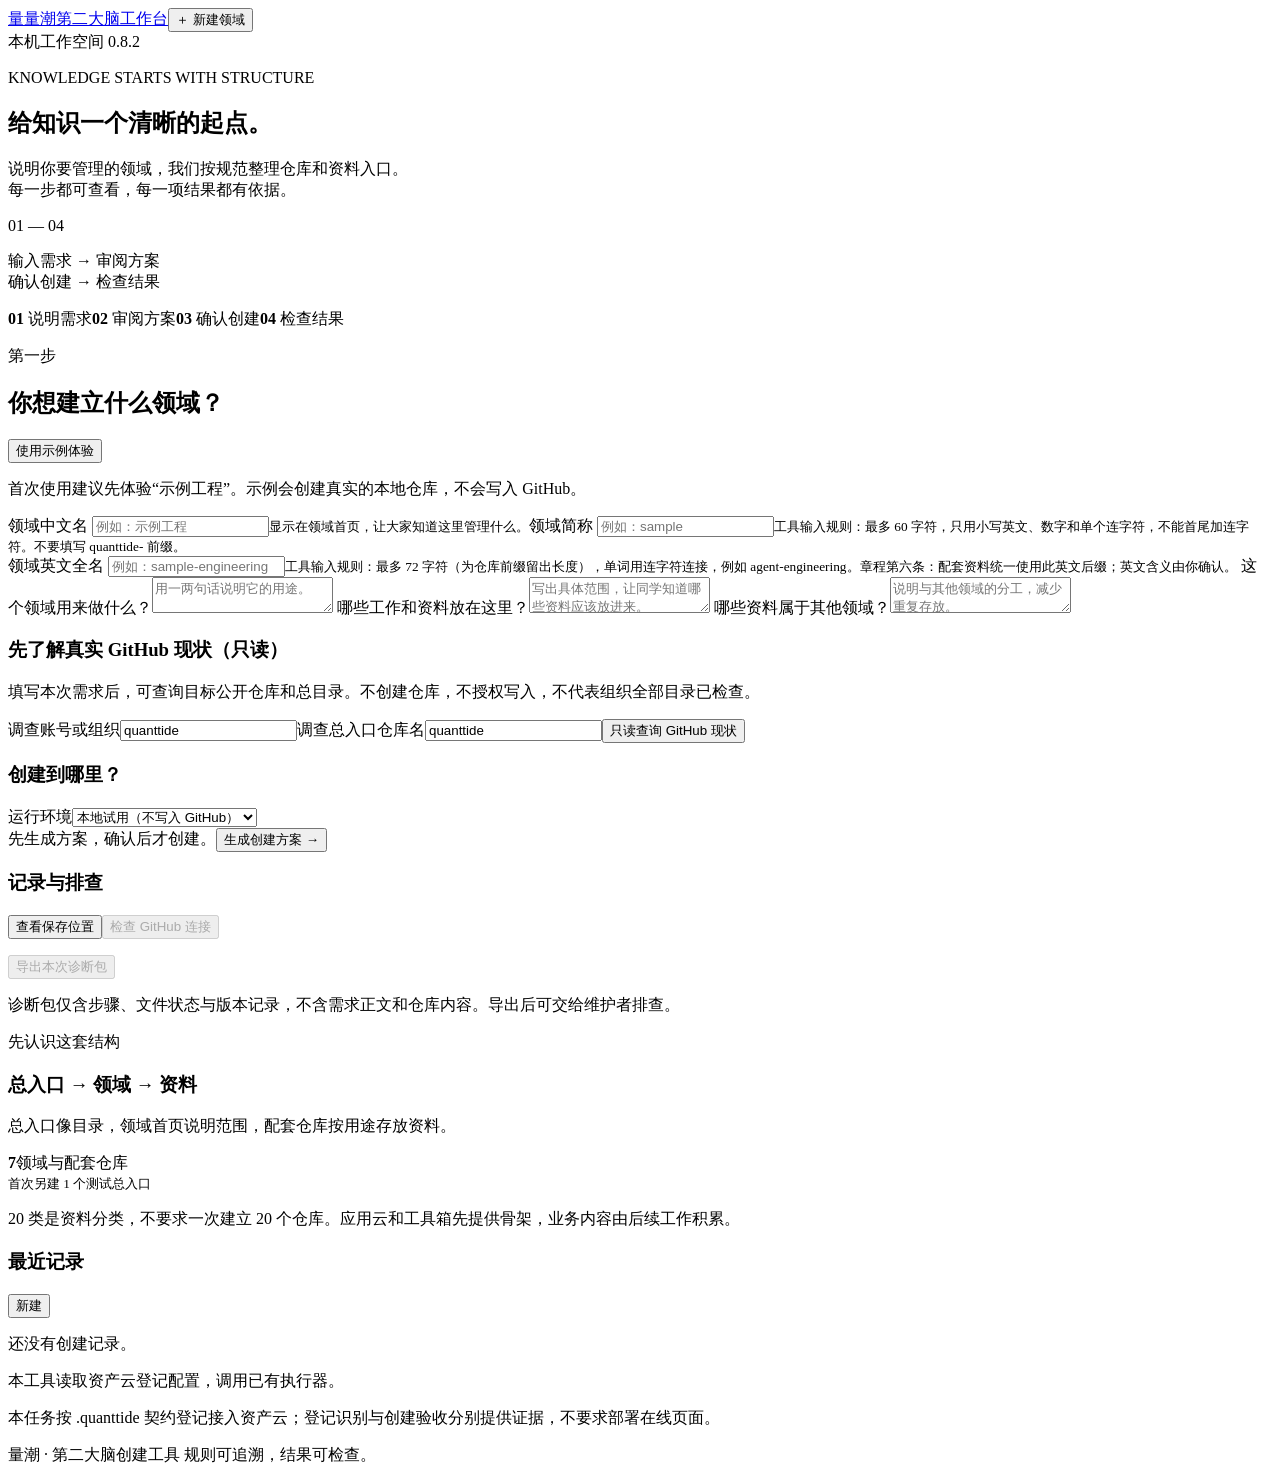
==== quanttide-asset/loops/second-brain-init/ui/static/index.html @ 28b74434 "fix: expose final recheck for completed paused runs" ====
<!doctype html>
<html lang="zh-CN">
<head><meta charset="utf-8"><meta name="viewport" content="width=device-width,initial-scale=1"><title>第二大脑 · 创建向导</title><link rel="stylesheet" href="/style.css"><script src="/app.js" defer></script></head>
<body>
<header class="top"><a class="brand" href="/" id="brand"><span class="mark">量</span><span>量潮<span class="brand-sub">第二大脑工作台</span></span></a><button type="button" class="secondary" id="header-new">＋ 新建领域</button><div class="top-meta"><span class="dot"></span> 本机工作空间 <span class="version">0.8.2</span></div></header>
<main>
<section class="intro"><div><p class="eyebrow">KNOWLEDGE STARTS WITH STRUCTURE</p><h1>给知识一个清晰的起点。</h1><p class="lead">说明你要管理的领域，我们按规范整理仓库和资料入口。<br>每一步都可查看，每一项结果都有依据。</p></div><div class="intro-note"><span class="note-index">01 — 04</span><p>输入需求 → 审阅方案<br>确认创建 → 检查结果</p></div></section>
<div id="test-banner" class="notice" hidden>自动化试用模式：确认与验收意见均记录为模拟反馈，不代表真实用户验收。</div>
<nav class="steps" aria-label="创建进度"><span data-step="form"><b>01</b> 说明需求</span><span data-step="review"><b>02</b> 审阅方案</span><span data-step="running"><b>03</b> 确认创建</span><span data-step="completed"><b>04</b> 检查结果</span></nav>
<div id="execution-check" class="notice" hidden></div><div id="error" class="error" role="alert" hidden></div>
<details id="operation-details" class="summary-box" hidden open><summary>实际操作记录（自动更新）</summary><p id="current-operation" aria-live="polite"></p><ol id="operation-events"></ol></details><div class="layout"><div class="content">
<section id="form-screen" class="card"><div class="section-head"><div><p class="eyebrow">第一步</p><h2>你想建立什么领域？</h2></div><button type="button" class="secondary" id="fill-example">使用示例体验</button></div><p class="muted">首次使用建议先体验“示例工程”。示例会创建真实的本地仓库，不会写入 GitHub。</p>
<form id="request-form" novalidate>
<div class="two-col"><label>领域中文名 <input name="chinese_name" required maxlength="80" placeholder="例如：示例工程"><small>显示在领域首页，让大家知道这里管理什么。</small></label><label>领域简称 <input name="short_name" required maxlength="60" pattern="[a-z0-9]+(-[a-z0-9]+)*" placeholder="例如：sample"><small>工具输入规则：最多 60 字符，只用小写英文、数字和单个连字符，不能首尾加连字符。不要填写 quanttide- 前缀。</small></label></div>
<label>领域英文全名 <input name="english_name" required maxlength="72" pattern="[a-z0-9]+(-[a-z0-9]+)*" placeholder="例如：sample-engineering"><small>工具输入规则：最多 72 字符（为仓库前缀留出长度），单词用连字符连接，例如 agent-engineering。章程第六条：配套资料统一使用此英文后缀；英文含义由你确认。</small></label>
<label>这个领域用来做什么？<textarea name="overview" required maxlength="4000" rows="2" placeholder="用一两句话说明它的用途。"></textarea></label>
<label>哪些工作和资料放在这里？<textarea name="boundary" required maxlength="4000" rows="2" placeholder="写出具体范围，让同学知道哪些资料应该放进来。"></textarea></label>
<label>哪些资料属于其他领域？<textarea name="neighbors" required maxlength="4000" rows="2" placeholder="说明与其他领域的分工，减少重复存放。"></textarea></label>
<section class="summary-box"><h3>先了解真实 GitHub 现状（只读）</h3><p class="muted">填写本次需求后，可查询目标公开仓库和总目录。不创建仓库，不授权写入，不代表组织全部目录已检查。</p><label>调查账号或组织<input id="survey-organization" name="survey_organization" value="quanttide" maxlength="80"></label><label>调查总入口仓库名<input name="survey_root" value="quanttide" maxlength="99"></label><button type="button" class="secondary" id="survey-button">只读查询 GitHub 现状</button><p id="survey-status" aria-live="polite"></p><div id="survey-result"></div></section><section class="summary-box"><h3>创建到哪里？</h3><label>运行环境<select name="provider" id="provider"><option value="local">本地试用（不写入 GitHub）</option><option value="github" id="github-option" disabled>GitHub 公开测试仓库</option></select></label><div id="github-fields" hidden>
<p>连接你电脑上的 GitHub CLI。GPT 中的 GitHub 连接不会自动登录这个工具。</p>
<div class="result-actions"><button type="button" id="github-login" class="secondary">连接 GitHub</button><button type="button" id="github-check" class="secondary">检查登录状态</button><button type="button" id="github-cancel" class="quiet" hidden>取消等待</button></div>
<p id="github-state" aria-live="polite">先连接账号，再生成方案。</p><p id="github-code" hidden></p><a id="github-authorize" href="https://github.com/login/device" target="_blank" rel="noopener noreferrer" hidden>打开 GitHub 官方授权页面</a><div id="github-install" class="notice" hidden><strong>安装 GitHub CLI（Windows，不需要打开 CMD）</strong><ol><li><a href="https://cli.github.com/" target="_blank" rel="noopener noreferrer">打开官方下载页面</a>，选择“Windows — Download MSI”，下载 .msi 安装包。</li><li>双击下载的文件，按安装向导完成安装（通常是 Next → Install → Finish）。</li><li>安装后关闭本工具的启动窗口和旧页面，再双击“启动向导.bat”。只刷新网页不能让已运行的程序识别新安装的软件。</li><li>重新选择“个人 GitHub”，点击“检查登录状态”。如果显示尚未登录，再点“连接 GitHub”完成官方授权。</li></ol><details><summary>装好后仍提示缺少？</summary><p>新打开 CMD（按 Win + R，输入 cmd 后回车），输入 <code>gh --version</code> 并回车。显示版本号表示安装可用；若提示不是内部或外部命令，尝试重启电脑后再打开工具，仍不行请提供提示文字。</p></details></div>
<label>实际登录的个人账号<input name="organization" value="quanttide" readonly maxlength="39"></label>
<label>我管理的测试组织（可选）<input name="test_organization" maxlength="39" placeholder="留空使用上方个人账号"><small>填写 GitHub 组织名后，工具会确认你是该组织的所有者。不会自动创建组织。请勿填写未获准使用的公司组织。</small></label><div class="two-col"><label>总入口仓库名<input name="root_repo" value="quanttide" maxlength="99" placeholder="例如：second-brain-test"><small>个人测试可填写 second-brain-test，不影响公司总入口。</small></label><label>入口使用方式<select name="root_mode"><option value="new">第一次：新建测试入口</option><option value="existing">后续：使用已有入口（也可为 Fork）</option></select></label></div>
<p class="notice">支持本人账号或本人担任所有者的测试组织，仅创建公开仓库。第一次新建入口共创建 8 个仓库；后续创建 7 个并更新已有入口。请使用测试内容。登录成功不代表创建和推送已经测试通过。</p></div></section>
<div class="actions"><span class="muted">先生成方案，确认后才创建。</span><button type="submit" id="plan-button">生成创建方案 <span aria-hidden="true">→</span></button></div>
</form></section>
<section id="review-screen" class="card" hidden><div class="section-head"><div><p class="eyebrow">第二步</p><h2>核对这份创建方案</h2></div><span class="badge" id="review-mode"></span></div><p class="muted">检查名称、用途和资料位置。这里的“仓库”是带修改历史的项目文件夹。</p><section class="summary-box" aria-label="创建前对照检查"><h3>创建前对照检查</h3><p id="observation-info" class="muted"></p><div id="preflight-checks"></div><p class="muted">“符合”仅表示列出的检查通过；仓库是否创建成功，将在执行后另外验证。</p></section><div id="domain-summary" class="summary-box"></div><div id="repository-list" class="repo-list"></div><details class="advanced"><summary>查看现有仓库的规则与说明</summary><p class="muted">若复用已有仓库，请确认现有约定允许本次修改。程序不会自动理解全部组织规则。</p><pre id="inspection"></pre></details><form id="confirmation-form"><label>审阅者姓名<input id="reviewer" required maxlength="80" placeholder="填写你的名字"></label><label class="check"><input id="confirmed" type="checkbox" required><span id="confirm-label">我已阅读本次范围，同意创建这些本地仓库。</span></label><label id="github-confirm-label" hidden>再次输入方案中的目标账号或测试组织名<input id="github-confirmation" autocomplete="off"></label><div class="actions"><button type="button" class="secondary" id="edit-plan">返回修改</button><button id="execute-button" type="submit">确认并开始创建</button></div></form></section>
<section id="running-screen" class="card" hidden><p class="eyebrow">执行进度</p><h2 id="running-title">正在准备</h2><p class="muted" id="running-description"></p><progress id="progress" max="100" value="0"></progress><p id="progress-text" aria-live="polite"></p><div class="milestones"><p>建立仓库与初始资料</p><p>连接配套资料与领域首页</p><p>更新总入口并检查结果</p></div><p class="notice">请保持启动窗口开启。刷新浏览器后可从“最近记录”回到本次任务。</p></section>
<section id="paused-screen" class="card" hidden><p class="eyebrow">需要处理</p><h2>任务已暂停，已有记录会保留。</h2><p id="paused-error"></p><p class="muted">创建步骤未完时使用“检查并继续”；全部完成时使用“重新检查最终结果”。若有额外文件、计划变化或残留锁，请导出诊断包。</p><section id="partial-panel" class="summary-box" hidden><h3>接续旧版中断任务</h3><p>只检查远端仅有初始 README、尚未下载到本地的仓库。确认表示允许接续所列骨架，不自动认定同名仓库属于原任务。</p><button id="partial-preview" type="button">检查接续方案</button><div id="partial-proposal" hidden><pre id="partial-content"></pre><label>核对人姓名<input id="partial-reviewer"></label><label class="check"><input type="checkbox" id="partial-confirmed">我已核对仓库与初始文件，允许在此骨架上继续原计划。</label><button id="partial-apply" type="button">确认并生成恢复任务</button></div><button id="partial-open" type="button" hidden>打开已生成的恢复任务</button></section><section id="repair-panel" class="summary-box" hidden><h3>旧任务漏交文件？</h3><p>仅修复“创建步骤已完成、总入口遗漏模板 LICENSE”的已知问题。先检查现状并展示文件；确认后才补交，不重建仓库。</p><button type="button" class="secondary" id="repair-preview">检查补交方案</button><div id="repair-proposal" hidden><p id="repair-summary"></p><pre id="repair-content"></pre><label class="check"><input type="checkbox" id="repair-confirmed">我已核对，同意仅补交这份许可文件。</label><button type="button" id="repair-apply">确认补交并核验</button></div></section><div class="actions"><button class="secondary" id="paused-new">返回填写</button><button id="resume">检查并继续</button><button id="paused-reverify">重新检查最终结果</button></div></section>
<section id="result-screen" hidden><div class="card result-hero"><div><p class="eyebrow">第四步 · 验收</p><h2 id="result-title">创建结果</h2><p id="result-scope" class="muted"></p></div><div id="technical-status" class="status-large"></div><p id="failure-reasons" class="error" hidden></p><div class="result-actions"><button type="button" id="result-new">创建下一个领域</button><button id="open-home">查看领域首页</button><button id="export-report" class="secondary">导出验收报告</button><button id="reverify" class="quiet">重新检查</button></div></div><div class="card"><div class="section-head"><h2>按规范逐项检查</h2><span id="checked-at" class="muted"></span></div><p class="muted">机械检查交给程序。每条都展示“应该怎样”和“实际怎样”，不需要你比较 Git 版本编号。</p><div id="github-results"></div><div id="report-rows"></div></div><div class="card"><p class="eyebrow">需要你的判断</p><h2>内容和使用体验，是否符合预期？</h2><p class="muted">技术检查通过不等于人工验收通过。读过首页、检查过资料导航后，再记录真实意见。</p><p id="acceptance-state" class="notice"></p><form id="acceptance-form"><label>验收人<input id="acceptance-reviewer" required maxlength="80"></label><div class="human-grid"><label>领域用途和边界是否清楚？<select name="meaning" required><option value="">请选择</option><option value="passed">清楚，符合我的需求</option><option value="improve">需要改进</option></select></label><label>是否知道各类资料放在哪里？<select name="navigation" required><option value="">请选择</option><option value="passed">知道，能找到入口</option><option value="improve">需要改进</option></select></label><label>是否能理解并完成这次操作？<select name="usability" required><option value="">请选择</option><option value="passed">可以独立理解和操作</option><option value="improve">仍需指导或操作困难</option></select></label></div><label>具体意见<textarea name="notes" maxlength="4000" rows="3" placeholder="例如：我能找到日志，但希望增加一个填写示例。选择需要改进时请说明原因。"></textarea></label><div class="actions"><span class="muted">如实记录问题也是验收成果。</span><button type="submit">保存验收意见</button></div></form><div class="next-task"><p>本次记录会保留。你可以继续建立另一个领域。</p><button type="button" class="secondary" id="bottom-new">返回说明需求 · 新建领域</button></div></div></section>
</div><aside><div class="aside-card"><h3>记录与排查</h3><p id="storage" class="muted"></p><button type="button" class="secondary" id="show-storage">查看保存位置</button><button type="button" class="secondary" id="connection-check" disabled>检查 GitHub 连接</button><p id="connection-results"></p><p id="last-request" class="muted"></p><button type="button" class="secondary" id="export-diagnostics" disabled>导出本次诊断包</button><p class="muted">诊断包仅含步骤、文件状态与版本记录，不含需求正文和仓库内容。导出后可交给维护者排查。</p></div><div class="aside-card"><p class="eyebrow">先认识这套结构</p><h3>总入口 → 领域 → 资料</h3><p>总入口像目录，领域首页说明范围，配套仓库按用途存放资料。</p><div class="mini-stat"><strong>7</strong><span>领域与配套仓库<br><small>首次另建 1 个测试总入口</small></span></div><p class="muted">20 类是资料分类，不要求一次建立 20 个仓库。应用云和工具箱先提供骨架，业务内容由后续工作积累。</p></div><div class="aside-card"><div class="section-head"><h3>最近记录</h3><button class="quiet" id="new-run">新建</button></div><div id="history"><p class="muted">还没有创建记录。</p></div></div><div class="aside-note"><p>本工具读取资产云登记配置，调用已有执行器。</p><p>本任务按 .quanttide 契约登记接入资产云；登记识别与创建验收分别提供证据，不要求部署在线页面。</p></div></aside></div>
<footer>量潮 · 第二大脑创建工具 <span>规则可追溯，结果可检查。</span></footer>
</main><dialog id="document-dialog"><div class="section-head"><h2 id="document-title">查看资料</h2><button class="secondary" id="close-document">关闭</button></div><article id="document-content"></article></dialog>
</body></html>
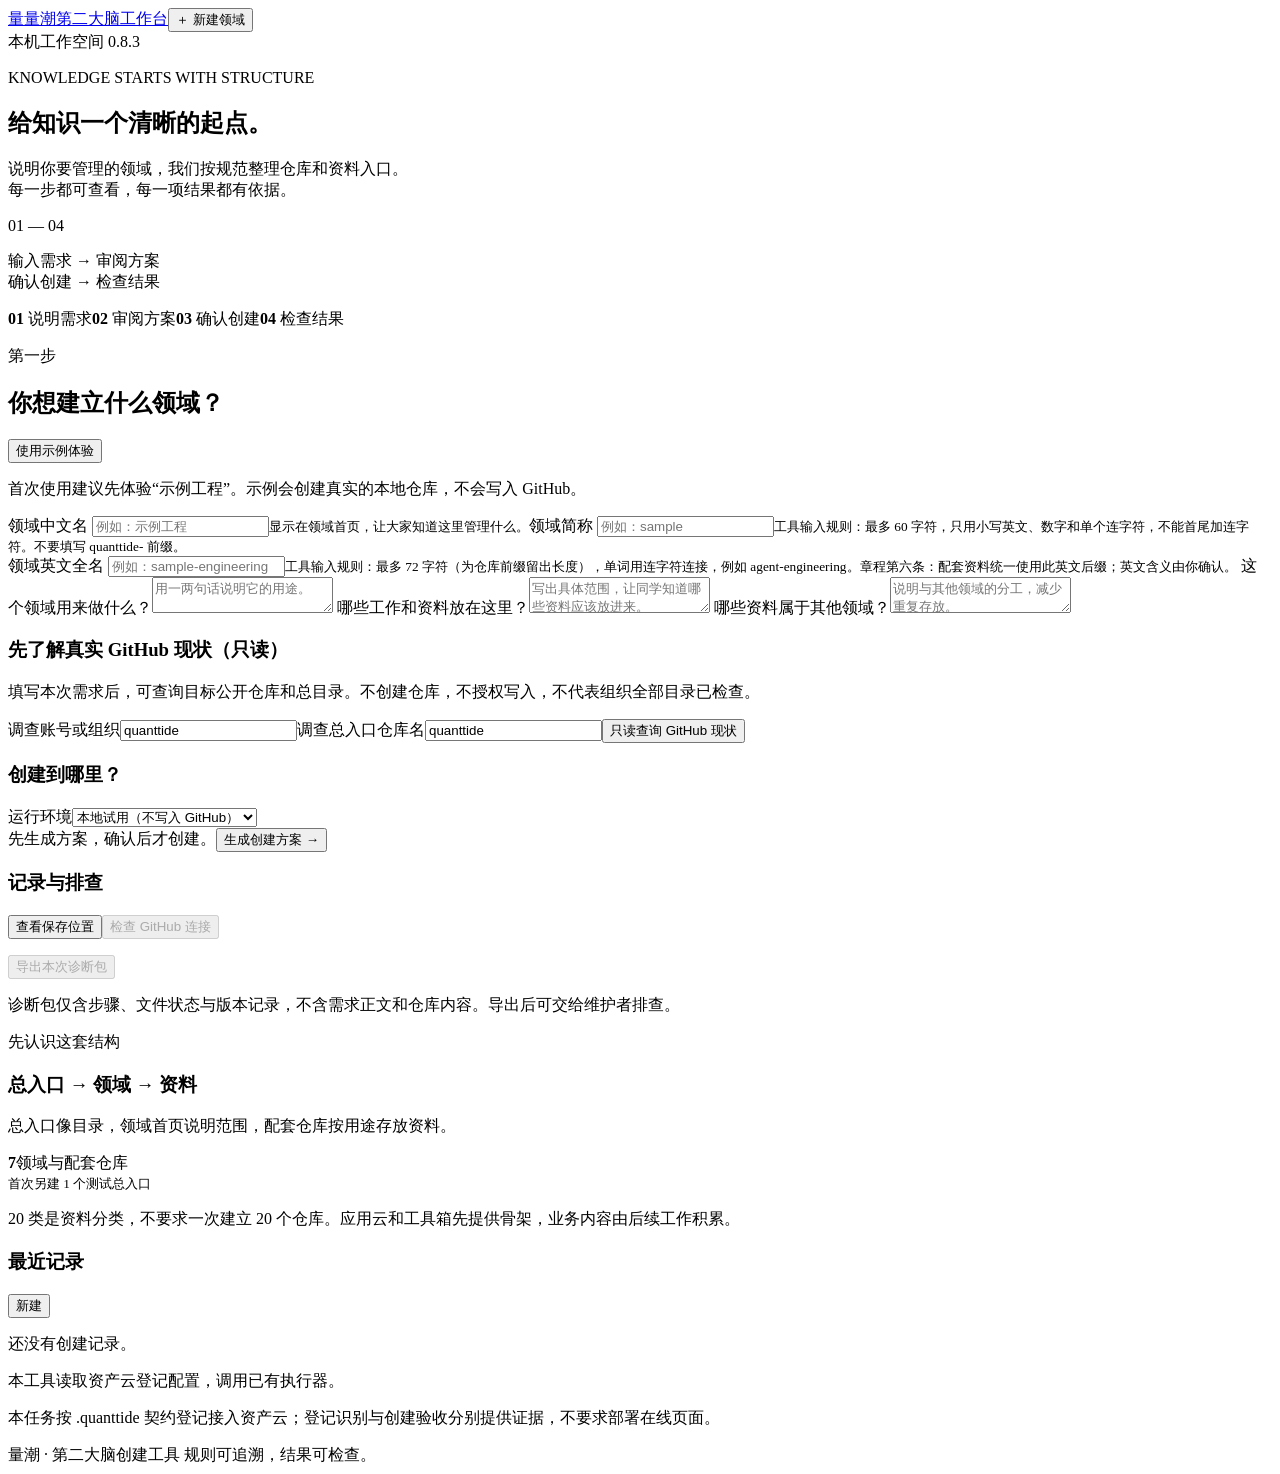
==== commit a6a1a9fa: "fix: recover planning without cloning existing root" ====
--- a/quanttide-asset/loops/second-brain-init/ui/static/index.html
+++ b/quanttide-asset/loops/second-brain-init/ui/static/index.html
@@ -2,7 +2,7 @@
 <html lang="zh-CN">
 <head><meta charset="utf-8"><meta name="viewport" content="width=device-width,initial-scale=1"><title>第二大脑 · 创建向导</title><link rel="stylesheet" href="/style.css"><script src="/app.js" defer></script></head>
 <body>
-<header class="top"><a class="brand" href="/" id="brand"><span class="mark">量</span><span>量潮<span class="brand-sub">第二大脑工作台</span></span></a><button type="button" class="secondary" id="header-new">＋ 新建领域</button><div class="top-meta"><span class="dot"></span> 本机工作空间 <span class="version">0.8.2</span></div></header>
+<header class="top"><a class="brand" href="/" id="brand"><span class="mark">量</span><span>量潮<span class="brand-sub">第二大脑工作台</span></span></a><button type="button" class="secondary" id="header-new">＋ 新建领域</button><div class="top-meta"><span class="dot"></span> 本机工作空间 <span class="version">0.8.3</span></div></header>
 <main>
 <section class="intro"><div><p class="eyebrow">KNOWLEDGE STARTS WITH STRUCTURE</p><h1>给知识一个清晰的起点。</h1><p class="lead">说明你要管理的领域，我们按规范整理仓库和资料入口。<br>每一步都可查看，每一项结果都有依据。</p></div><div class="intro-note"><span class="note-index">01 — 04</span><p>输入需求 → 审阅方案<br>确认创建 → 检查结果</p></div></section>
 <div id="test-banner" class="notice" hidden>自动化试用模式：确认与验收意见均记录为模拟反馈，不代表真实用户验收。</div>
@@ -27,7 +27,7 @@
 </form></section>
 <section id="review-screen" class="card" hidden><div class="section-head"><div><p class="eyebrow">第二步</p><h2>核对这份创建方案</h2></div><span class="badge" id="review-mode"></span></div><p class="muted">检查名称、用途和资料位置。这里的“仓库”是带修改历史的项目文件夹。</p><section class="summary-box" aria-label="创建前对照检查"><h3>创建前对照检查</h3><p id="observation-info" class="muted"></p><div id="preflight-checks"></div><p class="muted">“符合”仅表示列出的检查通过；仓库是否创建成功，将在执行后另外验证。</p></section><div id="domain-summary" class="summary-box"></div><div id="repository-list" class="repo-list"></div><details class="advanced"><summary>查看现有仓库的规则与说明</summary><p class="muted">若复用已有仓库，请确认现有约定允许本次修改。程序不会自动理解全部组织规则。</p><pre id="inspection"></pre></details><form id="confirmation-form"><label>审阅者姓名<input id="reviewer" required maxlength="80" placeholder="填写你的名字"></label><label class="check"><input id="confirmed" type="checkbox" required><span id="confirm-label">我已阅读本次范围，同意创建这些本地仓库。</span></label><label id="github-confirm-label" hidden>再次输入方案中的目标账号或测试组织名<input id="github-confirmation" autocomplete="off"></label><div class="actions"><button type="button" class="secondary" id="edit-plan">返回修改</button><button id="execute-button" type="submit">确认并开始创建</button></div></form></section>
 <section id="running-screen" class="card" hidden><p class="eyebrow">执行进度</p><h2 id="running-title">正在准备</h2><p class="muted" id="running-description"></p><progress id="progress" max="100" value="0"></progress><p id="progress-text" aria-live="polite"></p><div class="milestones"><p>建立仓库与初始资料</p><p>连接配套资料与领域首页</p><p>更新总入口并检查结果</p></div><p class="notice">请保持启动窗口开启。刷新浏览器后可从“最近记录”回到本次任务。</p></section>
-<section id="paused-screen" class="card" hidden><p class="eyebrow">需要处理</p><h2>任务已暂停，已有记录会保留。</h2><p id="paused-error"></p><p class="muted">创建步骤未完时使用“检查并继续”；全部完成时使用“重新检查最终结果”。若有额外文件、计划变化或残留锁，请导出诊断包。</p><section id="partial-panel" class="summary-box" hidden><h3>接续旧版中断任务</h3><p>只检查远端仅有初始 README、尚未下载到本地的仓库。确认表示允许接续所列骨架，不自动认定同名仓库属于原任务。</p><button id="partial-preview" type="button">检查接续方案</button><div id="partial-proposal" hidden><pre id="partial-content"></pre><label>核对人姓名<input id="partial-reviewer"></label><label class="check"><input type="checkbox" id="partial-confirmed">我已核对仓库与初始文件，允许在此骨架上继续原计划。</label><button id="partial-apply" type="button">确认并生成恢复任务</button></div><button id="partial-open" type="button" hidden>打开已生成的恢复任务</button></section><section id="repair-panel" class="summary-box" hidden><h3>旧任务漏交文件？</h3><p>仅修复“创建步骤已完成、总入口遗漏模板 LICENSE”的已知问题。先检查现状并展示文件；确认后才补交，不重建仓库。</p><button type="button" class="secondary" id="repair-preview">检查补交方案</button><div id="repair-proposal" hidden><p id="repair-summary"></p><pre id="repair-content"></pre><label class="check"><input type="checkbox" id="repair-confirmed">我已核对，同意仅补交这份许可文件。</label><button type="button" id="repair-apply">确认补交并核验</button></div></section><div class="actions"><button class="secondary" id="paused-new">返回填写</button><button id="resume">检查并继续</button><button id="paused-reverify">重新检查最终结果</button></div></section>
+<section id="paused-screen" class="card" hidden><p class="eyebrow">需要处理</p><h2>任务已暂停，已有记录会保留。</h2><p id="paused-error"></p><p class="muted" id="paused-guidance">创建步骤未完时使用“检查并继续”；全部完成时使用“重新检查最终结果”。若有额外文件、计划变化或残留锁，请导出诊断包。</p><section id="partial-panel" class="summary-box" hidden><h3>接续旧版中断任务</h3><p>只检查远端仅有初始 README、尚未下载到本地的仓库。确认表示允许接续所列骨架，不自动认定同名仓库属于原任务。</p><button id="partial-preview" type="button">检查接续方案</button><div id="partial-proposal" hidden><pre id="partial-content"></pre><label>核对人姓名<input id="partial-reviewer"></label><label class="check"><input type="checkbox" id="partial-confirmed">我已核对仓库与初始文件，允许在此骨架上继续原计划。</label><button id="partial-apply" type="button">确认并生成恢复任务</button></div><button id="partial-open" type="button" hidden>打开已生成的恢复任务</button></section><section id="repair-panel" class="summary-box" hidden><h3>旧任务漏交文件？</h3><p>仅修复“创建步骤已完成、总入口遗漏模板 LICENSE”的已知问题。先检查现状并展示文件；确认后才补交，不重建仓库。</p><button type="button" class="secondary" id="repair-preview">检查补交方案</button><div id="repair-proposal" hidden><p id="repair-summary"></p><pre id="repair-content"></pre><label class="check"><input type="checkbox" id="repair-confirmed">我已核对，同意仅补交这份许可文件。</label><button type="button" id="repair-apply">确认补交并核验</button></div></section><div class="actions"><button class="secondary" id="paused-new">返回填写</button><button id="retry-plan">重新生成方案</button><button id="resume">检查并继续</button><button id="paused-reverify">重新检查最终结果</button></div></section>
 <section id="result-screen" hidden><div class="card result-hero"><div><p class="eyebrow">第四步 · 验收</p><h2 id="result-title">创建结果</h2><p id="result-scope" class="muted"></p></div><div id="technical-status" class="status-large"></div><p id="failure-reasons" class="error" hidden></p><div class="result-actions"><button type="button" id="result-new">创建下一个领域</button><button id="open-home">查看领域首页</button><button id="export-report" class="secondary">导出验收报告</button><button id="reverify" class="quiet">重新检查</button></div></div><div class="card"><div class="section-head"><h2>按规范逐项检查</h2><span id="checked-at" class="muted"></span></div><p class="muted">机械检查交给程序。每条都展示“应该怎样”和“实际怎样”，不需要你比较 Git 版本编号。</p><div id="github-results"></div><div id="report-rows"></div></div><div class="card"><p class="eyebrow">需要你的判断</p><h2>内容和使用体验，是否符合预期？</h2><p class="muted">技术检查通过不等于人工验收通过。读过首页、检查过资料导航后，再记录真实意见。</p><p id="acceptance-state" class="notice"></p><form id="acceptance-form"><label>验收人<input id="acceptance-reviewer" required maxlength="80"></label><div class="human-grid"><label>领域用途和边界是否清楚？<select name="meaning" required><option value="">请选择</option><option value="passed">清楚，符合我的需求</option><option value="improve">需要改进</option></select></label><label>是否知道各类资料放在哪里？<select name="navigation" required><option value="">请选择</option><option value="passed">知道，能找到入口</option><option value="improve">需要改进</option></select></label><label>是否能理解并完成这次操作？<select name="usability" required><option value="">请选择</option><option value="passed">可以独立理解和操作</option><option value="improve">仍需指导或操作困难</option></select></label></div><label>具体意见<textarea name="notes" maxlength="4000" rows="3" placeholder="例如：我能找到日志，但希望增加一个填写示例。选择需要改进时请说明原因。"></textarea></label><div class="actions"><span class="muted">如实记录问题也是验收成果。</span><button type="submit">保存验收意见</button></div></form><div class="next-task"><p>本次记录会保留。你可以继续建立另一个领域。</p><button type="button" class="secondary" id="bottom-new">返回说明需求 · 新建领域</button></div></div></section>
 </div><aside><div class="aside-card"><h3>记录与排查</h3><p id="storage" class="muted"></p><button type="button" class="secondary" id="show-storage">查看保存位置</button><button type="button" class="secondary" id="connection-check" disabled>检查 GitHub 连接</button><p id="connection-results"></p><p id="last-request" class="muted"></p><button type="button" class="secondary" id="export-diagnostics" disabled>导出本次诊断包</button><p class="muted">诊断包仅含步骤、文件状态与版本记录，不含需求正文和仓库内容。导出后可交给维护者排查。</p></div><div class="aside-card"><p class="eyebrow">先认识这套结构</p><h3>总入口 → 领域 → 资料</h3><p>总入口像目录，领域首页说明范围，配套仓库按用途存放资料。</p><div class="mini-stat"><strong>7</strong><span>领域与配套仓库<br><small>首次另建 1 个测试总入口</small></span></div><p class="muted">20 类是资料分类，不要求一次建立 20 个仓库。应用云和工具箱先提供骨架，业务内容由后续工作积累。</p></div><div class="aside-card"><div class="section-head"><h3>最近记录</h3><button class="quiet" id="new-run">新建</button></div><div id="history"><p class="muted">还没有创建记录。</p></div></div><div class="aside-note"><p>本工具读取资产云登记配置，调用已有执行器。</p><p>本任务按 .quanttide 契约登记接入资产云；登记识别与创建验收分别提供证据，不要求部署在线页面。</p></div></aside></div>
 <footer>量潮 · 第二大脑创建工具 <span>规则可追溯，结果可检查。</span></footer>
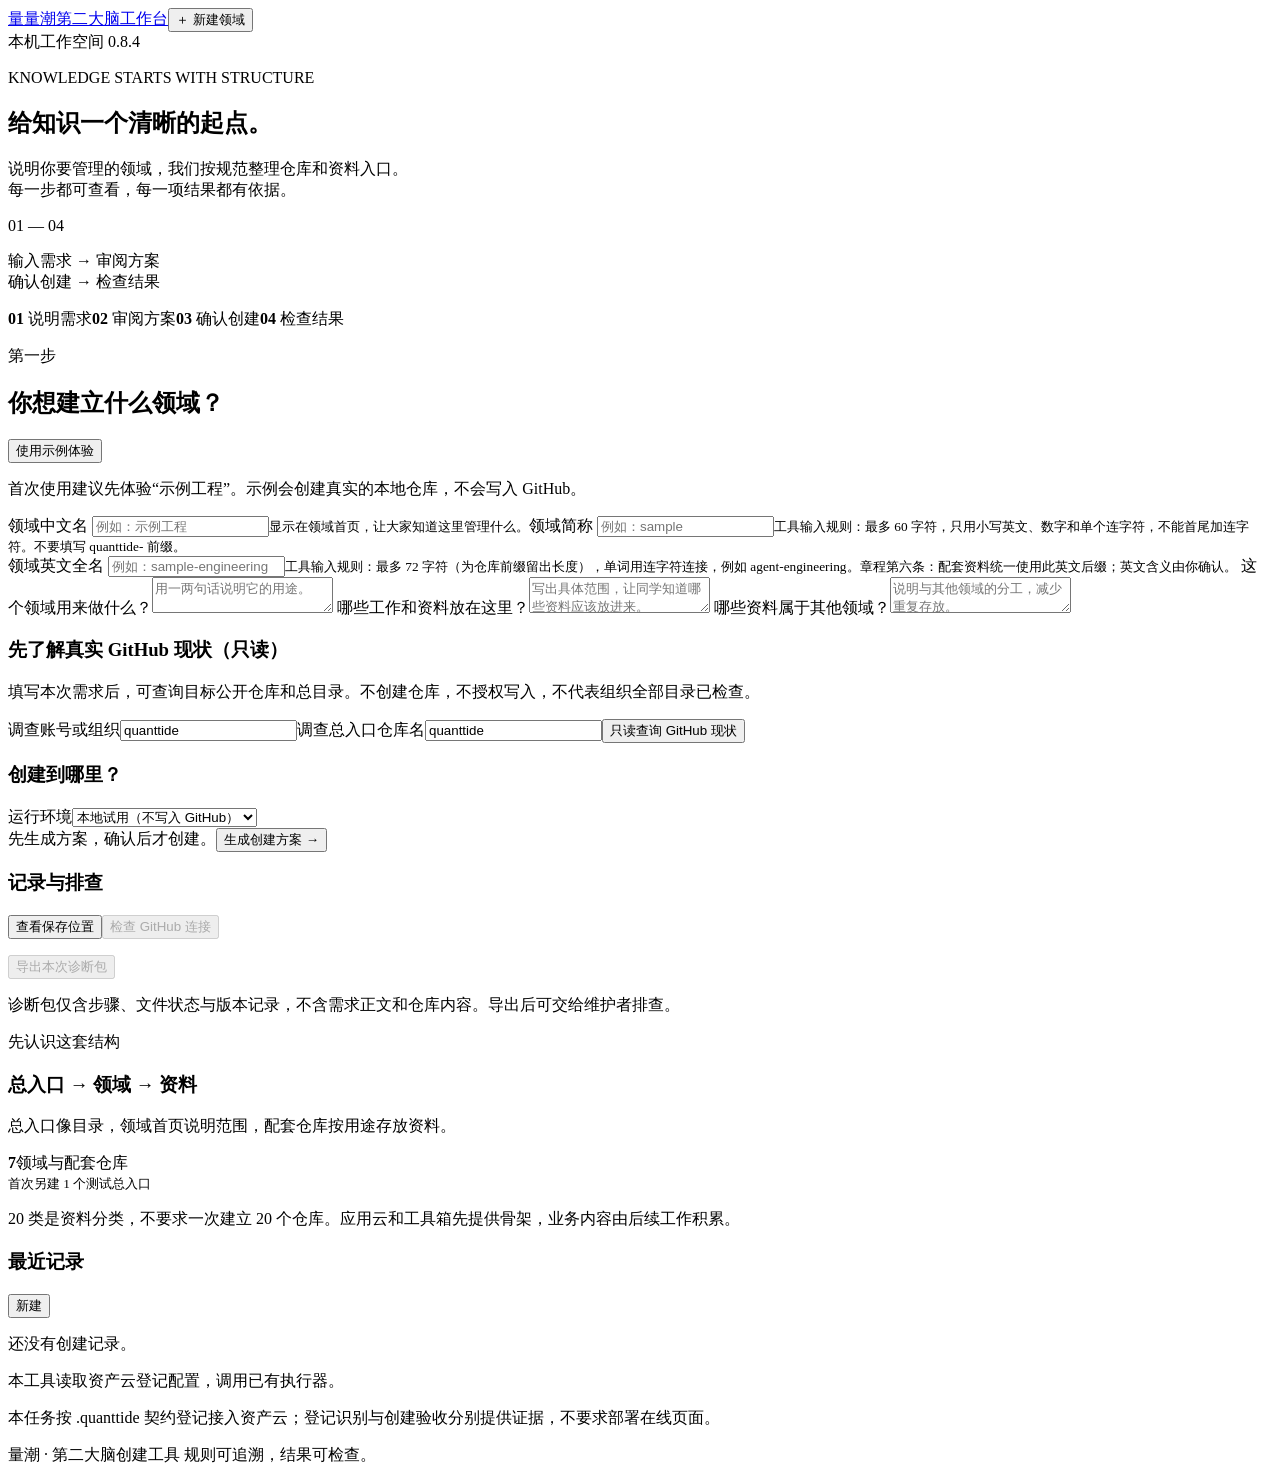
==== commit 5f7c6f2d: "fix: make second-brain recovery workflow generic" ====
--- a/quanttide-asset/loops/second-brain-init/ui/static/index.html
+++ b/quanttide-asset/loops/second-brain-init/ui/static/index.html
@@ -2,7 +2,7 @@
 <html lang="zh-CN">
 <head><meta charset="utf-8"><meta name="viewport" content="width=device-width,initial-scale=1"><title>第二大脑 · 创建向导</title><link rel="stylesheet" href="/style.css"><script src="/app.js" defer></script></head>
 <body>
-<header class="top"><a class="brand" href="/" id="brand"><span class="mark">量</span><span>量潮<span class="brand-sub">第二大脑工作台</span></span></a><button type="button" class="secondary" id="header-new">＋ 新建领域</button><div class="top-meta"><span class="dot"></span> 本机工作空间 <span class="version">0.8.3</span></div></header>
+<header class="top"><a class="brand" href="/" id="brand"><span class="mark">量</span><span>量潮<span class="brand-sub">第二大脑工作台</span></span></a><button type="button" class="secondary" id="header-new">＋ 新建领域</button><div class="top-meta"><span class="dot"></span> 本机工作空间 <span class="version">0.8.4</span></div></header>
 <main>
 <section class="intro"><div><p class="eyebrow">KNOWLEDGE STARTS WITH STRUCTURE</p><h1>给知识一个清晰的起点。</h1><p class="lead">说明你要管理的领域，我们按规范整理仓库和资料入口。<br>每一步都可查看，每一项结果都有依据。</p></div><div class="intro-note"><span class="note-index">01 — 04</span><p>输入需求 → 审阅方案<br>确认创建 → 检查结果</p></div></section>
 <div id="test-banner" class="notice" hidden>自动化试用模式：确认与验收意见均记录为模拟反馈，不代表真实用户验收。</div>
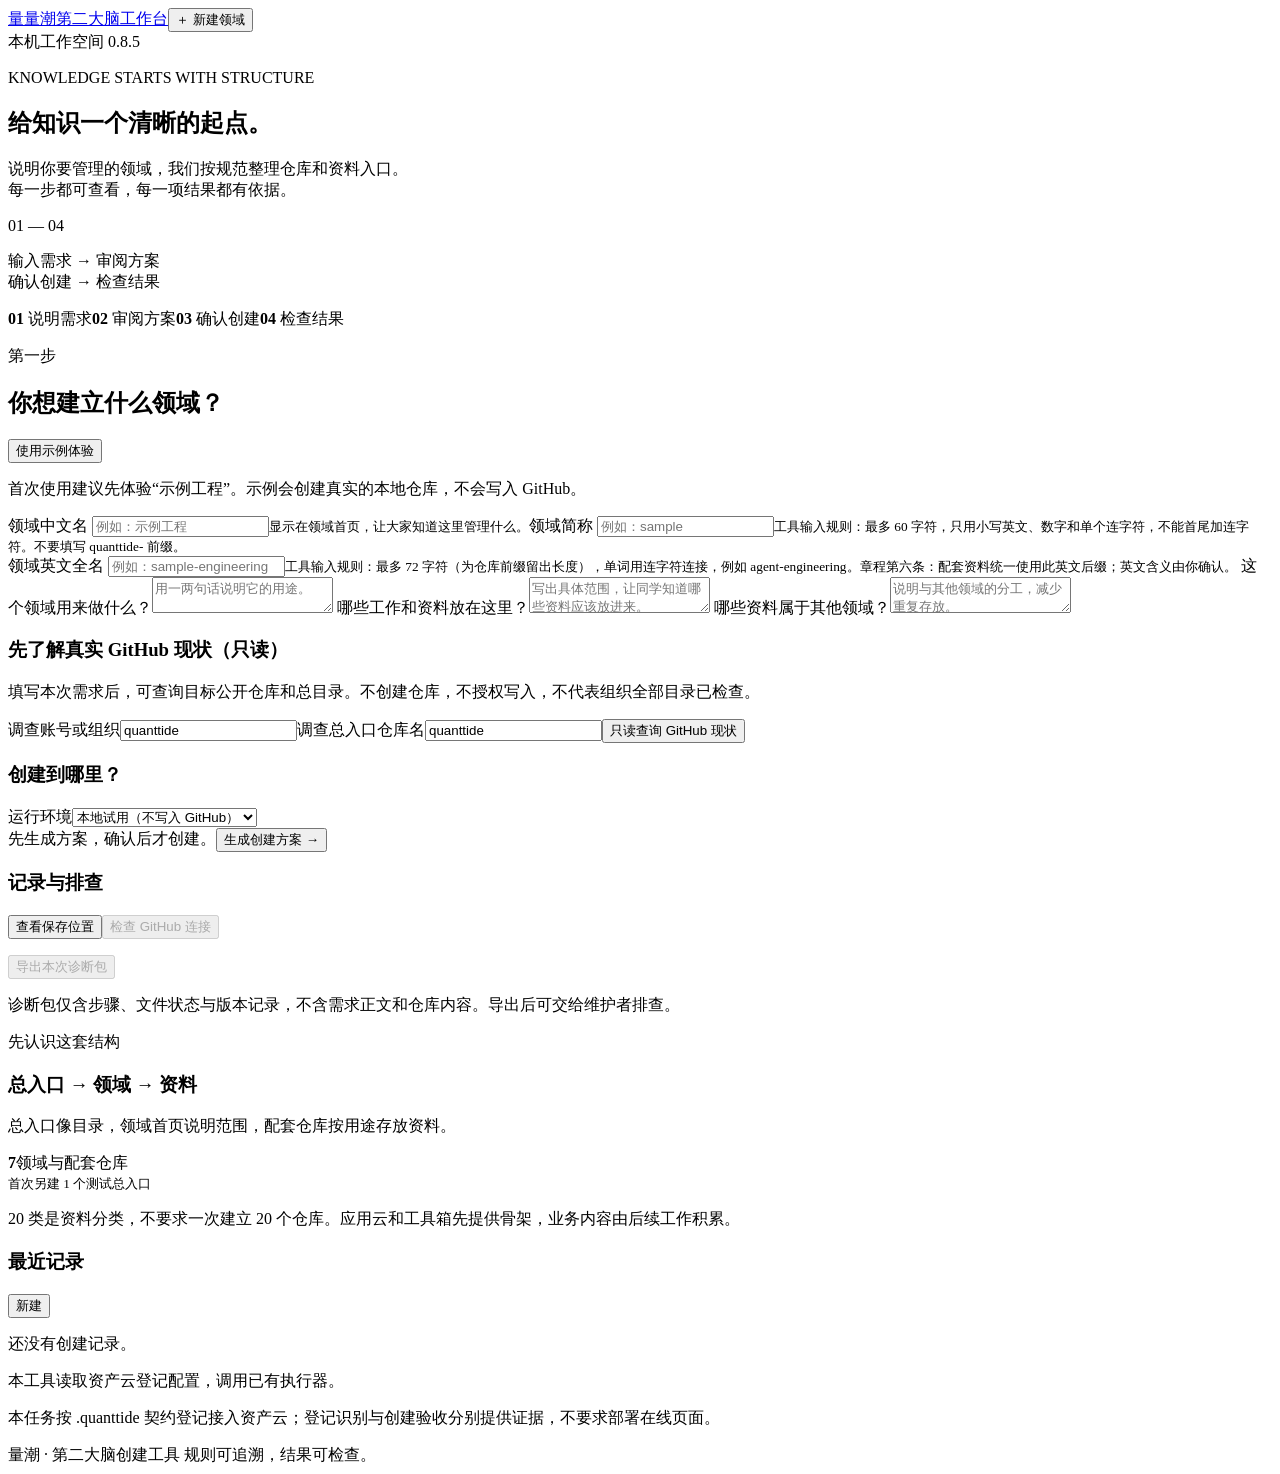
==== commit 51a68ef0: "fix(asset): reconcile interrupted pushes and preserve current failure in UI 0.8.5" ====
--- a/quanttide-asset/loops/second-brain-init/ui/static/index.html
+++ b/quanttide-asset/loops/second-brain-init/ui/static/index.html
@@ -2,7 +2,7 @@
 <html lang="zh-CN">
 <head><meta charset="utf-8"><meta name="viewport" content="width=device-width,initial-scale=1"><title>第二大脑 · 创建向导</title><link rel="stylesheet" href="/style.css"><script src="/app.js" defer></script></head>
 <body>
-<header class="top"><a class="brand" href="/" id="brand"><span class="mark">量</span><span>量潮<span class="brand-sub">第二大脑工作台</span></span></a><button type="button" class="secondary" id="header-new">＋ 新建领域</button><div class="top-meta"><span class="dot"></span> 本机工作空间 <span class="version">0.8.4</span></div></header>
+<header class="top"><a class="brand" href="/" id="brand"><span class="mark">量</span><span>量潮<span class="brand-sub">第二大脑工作台</span></span></a><button type="button" class="secondary" id="header-new">＋ 新建领域</button><div class="top-meta"><span class="dot"></span> 本机工作空间 <span class="version">0.8.5</span></div></header>
 <main>
 <section class="intro"><div><p class="eyebrow">KNOWLEDGE STARTS WITH STRUCTURE</p><h1>给知识一个清晰的起点。</h1><p class="lead">说明你要管理的领域，我们按规范整理仓库和资料入口。<br>每一步都可查看，每一项结果都有依据。</p></div><div class="intro-note"><span class="note-index">01 — 04</span><p>输入需求 → 审阅方案<br>确认创建 → 检查结果</p></div></section>
 <div id="test-banner" class="notice" hidden>自动化试用模式：确认与验收意见均记录为模拟反馈，不代表真实用户验收。</div>
@@ -27,7 +27,7 @@
 </form></section>
 <section id="review-screen" class="card" hidden><div class="section-head"><div><p class="eyebrow">第二步</p><h2>核对这份创建方案</h2></div><span class="badge" id="review-mode"></span></div><p class="muted">检查名称、用途和资料位置。这里的“仓库”是带修改历史的项目文件夹。</p><section class="summary-box" aria-label="创建前对照检查"><h3>创建前对照检查</h3><p id="observation-info" class="muted"></p><div id="preflight-checks"></div><p class="muted">“符合”仅表示列出的检查通过；仓库是否创建成功，将在执行后另外验证。</p></section><div id="domain-summary" class="summary-box"></div><div id="repository-list" class="repo-list"></div><details class="advanced"><summary>查看现有仓库的规则与说明</summary><p class="muted">若复用已有仓库，请确认现有约定允许本次修改。程序不会自动理解全部组织规则。</p><pre id="inspection"></pre></details><form id="confirmation-form"><label>审阅者姓名<input id="reviewer" required maxlength="80" placeholder="填写你的名字"></label><label class="check"><input id="confirmed" type="checkbox" required><span id="confirm-label">我已阅读本次范围，同意创建这些本地仓库。</span></label><label id="github-confirm-label" hidden>再次输入方案中的目标账号或测试组织名<input id="github-confirmation" autocomplete="off"></label><div class="actions"><button type="button" class="secondary" id="edit-plan">返回修改</button><button id="execute-button" type="submit">确认并开始创建</button></div></form></section>
 <section id="running-screen" class="card" hidden><p class="eyebrow">执行进度</p><h2 id="running-title">正在准备</h2><p class="muted" id="running-description"></p><progress id="progress" max="100" value="0"></progress><p id="progress-text" aria-live="polite"></p><div class="milestones"><p>建立仓库与初始资料</p><p>连接配套资料与领域首页</p><p>更新总入口并检查结果</p></div><p class="notice">请保持启动窗口开启。刷新浏览器后可从“最近记录”回到本次任务。</p></section>
-<section id="paused-screen" class="card" hidden><p class="eyebrow">需要处理</p><h2>任务已暂停，已有记录会保留。</h2><p id="paused-error"></p><p class="muted" id="paused-guidance">创建步骤未完时使用“检查并继续”；全部完成时使用“重新检查最终结果”。若有额外文件、计划变化或残留锁，请导出诊断包。</p><section id="partial-panel" class="summary-box" hidden><h3>接续旧版中断任务</h3><p>只检查远端仅有初始 README、尚未下载到本地的仓库。确认表示允许接续所列骨架，不自动认定同名仓库属于原任务。</p><button id="partial-preview" type="button">检查接续方案</button><div id="partial-proposal" hidden><pre id="partial-content"></pre><label>核对人姓名<input id="partial-reviewer"></label><label class="check"><input type="checkbox" id="partial-confirmed">我已核对仓库与初始文件，允许在此骨架上继续原计划。</label><button id="partial-apply" type="button">确认并生成恢复任务</button></div><button id="partial-open" type="button" hidden>打开已生成的恢复任务</button></section><section id="repair-panel" class="summary-box" hidden><h3>旧任务漏交文件？</h3><p>仅修复“创建步骤已完成、总入口遗漏模板 LICENSE”的已知问题。先检查现状并展示文件；确认后才补交，不重建仓库。</p><button type="button" class="secondary" id="repair-preview">检查补交方案</button><div id="repair-proposal" hidden><p id="repair-summary"></p><pre id="repair-content"></pre><label class="check"><input type="checkbox" id="repair-confirmed">我已核对，同意仅补交这份许可文件。</label><button type="button" id="repair-apply">确认补交并核验</button></div></section><div class="actions"><button class="secondary" id="paused-new">返回填写</button><button id="retry-plan">重新生成方案</button><button id="resume">检查并继续</button><button id="paused-reverify">重新检查最终结果</button></div></section>
+<section id="paused-screen" class="card" hidden><p class="eyebrow">需要处理</p><h2>任务已暂停，已有记录会保留。</h2><p id="paused-error"></p><details id="paused-history" hidden><summary>查看历史首次失败（不代表当前卡点）</summary><p id="paused-first-error"></p></details><p class="muted" id="paused-guidance">创建步骤未完时使用“检查并继续”；全部完成时使用“重新检查最终结果”。若有额外文件、计划变化或残留锁，请导出诊断包。</p><section id="partial-panel" class="summary-box" hidden><h3>接续旧版中断任务</h3><p>只检查远端仅有初始 README、尚未下载到本地的仓库。确认表示允许接续所列骨架，不自动认定同名仓库属于原任务。</p><button id="partial-preview" type="button">检查接续方案</button><div id="partial-proposal" hidden><pre id="partial-content"></pre><label>核对人姓名<input id="partial-reviewer"></label><label class="check"><input type="checkbox" id="partial-confirmed">我已核对仓库与初始文件，允许在此骨架上继续原计划。</label><button id="partial-apply" type="button">确认并生成恢复任务</button></div><button id="partial-open" type="button" hidden>打开已生成的恢复任务</button></section><section id="repair-panel" class="summary-box" hidden><h3>旧任务漏交文件？</h3><p>仅修复“创建步骤已完成、总入口遗漏模板 LICENSE”的已知问题。先检查现状并展示文件；确认后才补交，不重建仓库。</p><button type="button" class="secondary" id="repair-preview">检查补交方案</button><div id="repair-proposal" hidden><p id="repair-summary"></p><pre id="repair-content"></pre><label class="check"><input type="checkbox" id="repair-confirmed">我已核对，同意仅补交这份许可文件。</label><button type="button" id="repair-apply">确认补交并核验</button></div></section><div class="actions"><button class="secondary" id="paused-new">返回填写</button><button id="retry-plan">重新生成方案</button><button id="resume">检查并继续</button><button id="paused-reverify">重新检查最终结果</button></div></section>
 <section id="result-screen" hidden><div class="card result-hero"><div><p class="eyebrow">第四步 · 验收</p><h2 id="result-title">创建结果</h2><p id="result-scope" class="muted"></p></div><div id="technical-status" class="status-large"></div><p id="failure-reasons" class="error" hidden></p><div class="result-actions"><button type="button" id="result-new">创建下一个领域</button><button id="open-home">查看领域首页</button><button id="export-report" class="secondary">导出验收报告</button><button id="reverify" class="quiet">重新检查</button></div></div><div class="card"><div class="section-head"><h2>按规范逐项检查</h2><span id="checked-at" class="muted"></span></div><p class="muted">机械检查交给程序。每条都展示“应该怎样”和“实际怎样”，不需要你比较 Git 版本编号。</p><div id="github-results"></div><div id="report-rows"></div></div><div class="card"><p class="eyebrow">需要你的判断</p><h2>内容和使用体验，是否符合预期？</h2><p class="muted">技术检查通过不等于人工验收通过。读过首页、检查过资料导航后，再记录真实意见。</p><p id="acceptance-state" class="notice"></p><form id="acceptance-form"><label>验收人<input id="acceptance-reviewer" required maxlength="80"></label><div class="human-grid"><label>领域用途和边界是否清楚？<select name="meaning" required><option value="">请选择</option><option value="passed">清楚，符合我的需求</option><option value="improve">需要改进</option></select></label><label>是否知道各类资料放在哪里？<select name="navigation" required><option value="">请选择</option><option value="passed">知道，能找到入口</option><option value="improve">需要改进</option></select></label><label>是否能理解并完成这次操作？<select name="usability" required><option value="">请选择</option><option value="passed">可以独立理解和操作</option><option value="improve">仍需指导或操作困难</option></select></label></div><label>具体意见<textarea name="notes" maxlength="4000" rows="3" placeholder="例如：我能找到日志，但希望增加一个填写示例。选择需要改进时请说明原因。"></textarea></label><div class="actions"><span class="muted">如实记录问题也是验收成果。</span><button type="submit">保存验收意见</button></div></form><div class="next-task"><p>本次记录会保留。你可以继续建立另一个领域。</p><button type="button" class="secondary" id="bottom-new">返回说明需求 · 新建领域</button></div></div></section>
 </div><aside><div class="aside-card"><h3>记录与排查</h3><p id="storage" class="muted"></p><button type="button" class="secondary" id="show-storage">查看保存位置</button><button type="button" class="secondary" id="connection-check" disabled>检查 GitHub 连接</button><p id="connection-results"></p><p id="last-request" class="muted"></p><button type="button" class="secondary" id="export-diagnostics" disabled>导出本次诊断包</button><p class="muted">诊断包仅含步骤、文件状态与版本记录，不含需求正文和仓库内容。导出后可交给维护者排查。</p></div><div class="aside-card"><p class="eyebrow">先认识这套结构</p><h3>总入口 → 领域 → 资料</h3><p>总入口像目录，领域首页说明范围，配套仓库按用途存放资料。</p><div class="mini-stat"><strong>7</strong><span>领域与配套仓库<br><small>首次另建 1 个测试总入口</small></span></div><p class="muted">20 类是资料分类，不要求一次建立 20 个仓库。应用云和工具箱先提供骨架，业务内容由后续工作积累。</p></div><div class="aside-card"><div class="section-head"><h3>最近记录</h3><button class="quiet" id="new-run">新建</button></div><div id="history"><p class="muted">还没有创建记录。</p></div></div><div class="aside-note"><p>本工具读取资产云登记配置，调用已有执行器。</p><p>本任务按 .quanttide 契约登记接入资产云；登记识别与创建验收分别提供证据，不要求部署在线页面。</p></div></aside></div>
 <footer>量潮 · 第二大脑创建工具 <span>规则可追溯，结果可检查。</span></footer>
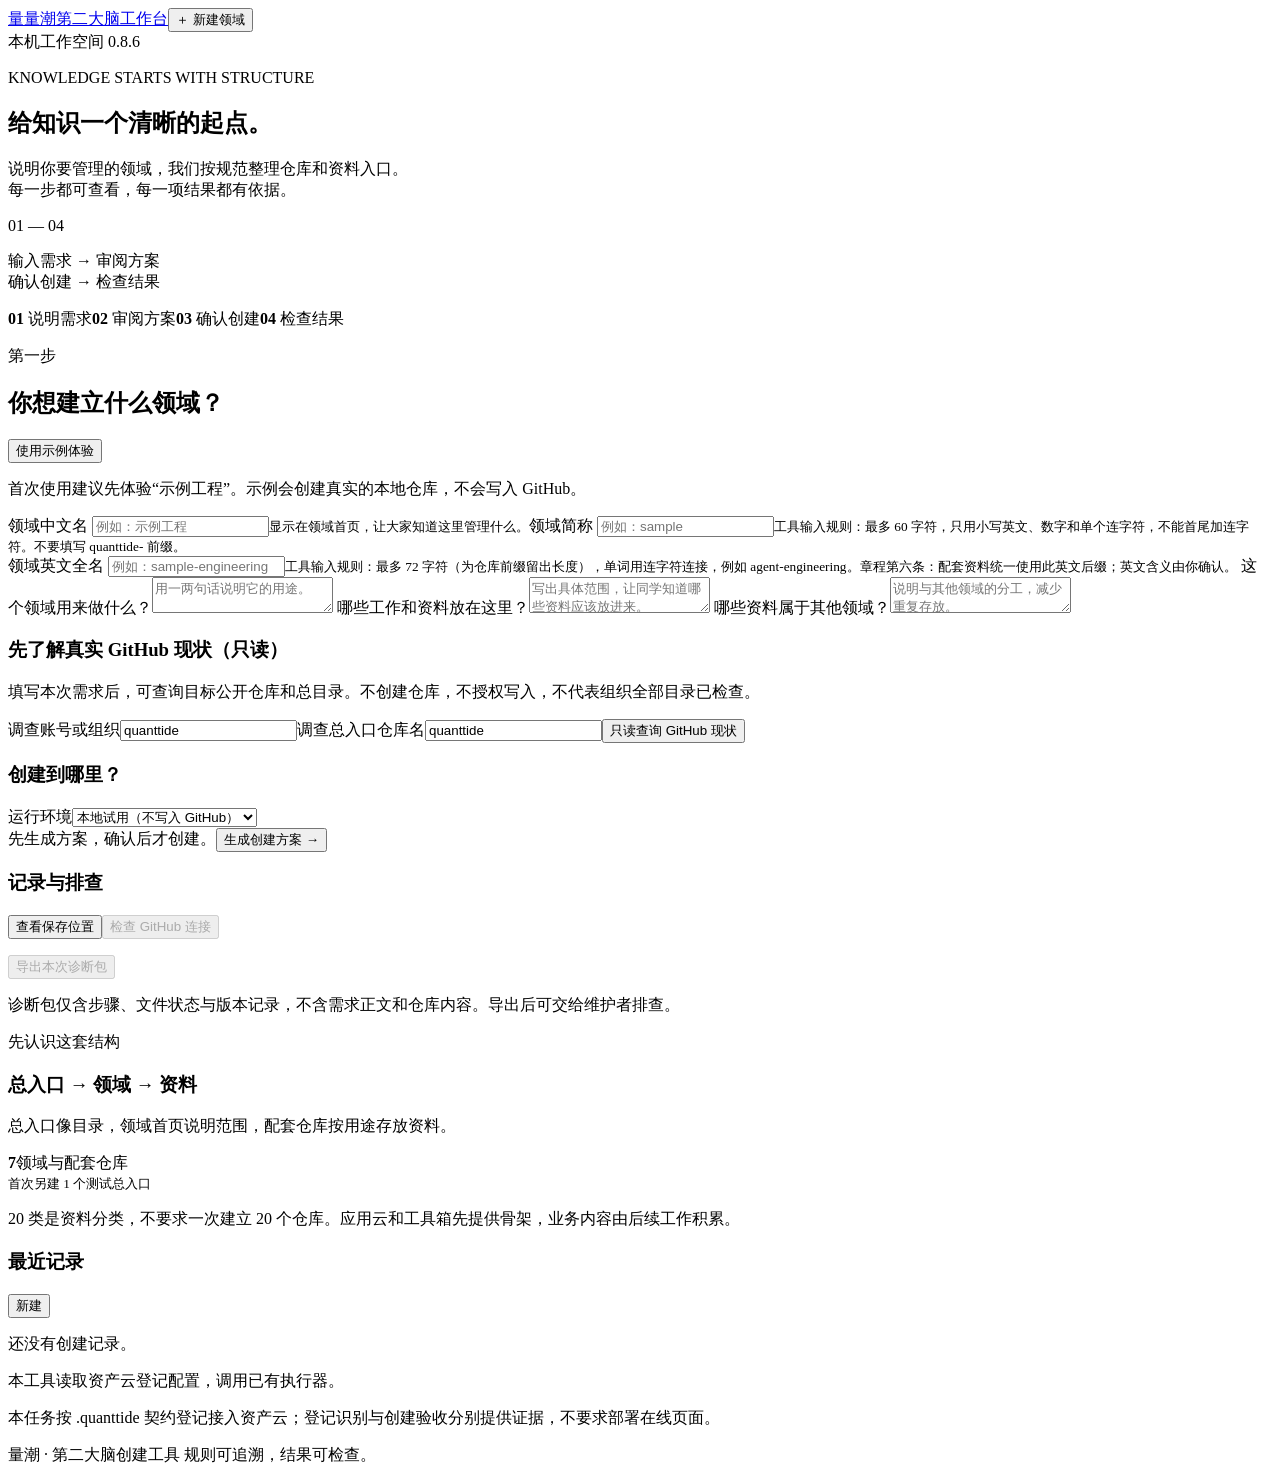
==== commit a29712c2: "fix(asset): recover unreceipted repository creation through reviewed UI flow" ====
--- a/quanttide-asset/loops/second-brain-init/ui/static/index.html
+++ b/quanttide-asset/loops/second-brain-init/ui/static/index.html
@@ -2,7 +2,7 @@
 <html lang="zh-CN">
 <head><meta charset="utf-8"><meta name="viewport" content="width=device-width,initial-scale=1"><title>第二大脑 · 创建向导</title><link rel="stylesheet" href="/style.css"><script src="/app.js" defer></script></head>
 <body>
-<header class="top"><a class="brand" href="/" id="brand"><span class="mark">量</span><span>量潮<span class="brand-sub">第二大脑工作台</span></span></a><button type="button" class="secondary" id="header-new">＋ 新建领域</button><div class="top-meta"><span class="dot"></span> 本机工作空间 <span class="version">0.8.5</span></div></header>
+<header class="top"><a class="brand" href="/" id="brand"><span class="mark">量</span><span>量潮<span class="brand-sub">第二大脑工作台</span></span></a><button type="button" class="secondary" id="header-new">＋ 新建领域</button><div class="top-meta"><span class="dot"></span> 本机工作空间 <span class="version">0.8.6</span></div></header>
 <main>
 <section class="intro"><div><p class="eyebrow">KNOWLEDGE STARTS WITH STRUCTURE</p><h1>给知识一个清晰的起点。</h1><p class="lead">说明你要管理的领域，我们按规范整理仓库和资料入口。<br>每一步都可查看，每一项结果都有依据。</p></div><div class="intro-note"><span class="note-index">01 — 04</span><p>输入需求 → 审阅方案<br>确认创建 → 检查结果</p></div></section>
 <div id="test-banner" class="notice" hidden>自动化试用模式：确认与验收意见均记录为模拟反馈，不代表真实用户验收。</div>
@@ -27,7 +27,7 @@
 </form></section>
 <section id="review-screen" class="card" hidden><div class="section-head"><div><p class="eyebrow">第二步</p><h2>核对这份创建方案</h2></div><span class="badge" id="review-mode"></span></div><p class="muted">检查名称、用途和资料位置。这里的“仓库”是带修改历史的项目文件夹。</p><section class="summary-box" aria-label="创建前对照检查"><h3>创建前对照检查</h3><p id="observation-info" class="muted"></p><div id="preflight-checks"></div><p class="muted">“符合”仅表示列出的检查通过；仓库是否创建成功，将在执行后另外验证。</p></section><div id="domain-summary" class="summary-box"></div><div id="repository-list" class="repo-list"></div><details class="advanced"><summary>查看现有仓库的规则与说明</summary><p class="muted">若复用已有仓库，请确认现有约定允许本次修改。程序不会自动理解全部组织规则。</p><pre id="inspection"></pre></details><form id="confirmation-form"><label>审阅者姓名<input id="reviewer" required maxlength="80" placeholder="填写你的名字"></label><label class="check"><input id="confirmed" type="checkbox" required><span id="confirm-label">我已阅读本次范围，同意创建这些本地仓库。</span></label><label id="github-confirm-label" hidden>再次输入方案中的目标账号或测试组织名<input id="github-confirmation" autocomplete="off"></label><div class="actions"><button type="button" class="secondary" id="edit-plan">返回修改</button><button id="execute-button" type="submit">确认并开始创建</button></div></form></section>
 <section id="running-screen" class="card" hidden><p class="eyebrow">执行进度</p><h2 id="running-title">正在准备</h2><p class="muted" id="running-description"></p><progress id="progress" max="100" value="0"></progress><p id="progress-text" aria-live="polite"></p><div class="milestones"><p>建立仓库与初始资料</p><p>连接配套资料与领域首页</p><p>更新总入口并检查结果</p></div><p class="notice">请保持启动窗口开启。刷新浏览器后可从“最近记录”回到本次任务。</p></section>
-<section id="paused-screen" class="card" hidden><p class="eyebrow">需要处理</p><h2>任务已暂停，已有记录会保留。</h2><p id="paused-error"></p><details id="paused-history" hidden><summary>查看历史首次失败（不代表当前卡点）</summary><p id="paused-first-error"></p></details><p class="muted" id="paused-guidance">创建步骤未完时使用“检查并继续”；全部完成时使用“重新检查最终结果”。若有额外文件、计划变化或残留锁，请导出诊断包。</p><section id="partial-panel" class="summary-box" hidden><h3>接续旧版中断任务</h3><p>只检查远端仅有初始 README、尚未下载到本地的仓库。确认表示允许接续所列骨架，不自动认定同名仓库属于原任务。</p><button id="partial-preview" type="button">检查接续方案</button><div id="partial-proposal" hidden><pre id="partial-content"></pre><label>核对人姓名<input id="partial-reviewer"></label><label class="check"><input type="checkbox" id="partial-confirmed">我已核对仓库与初始文件，允许在此骨架上继续原计划。</label><button id="partial-apply" type="button">确认并生成恢复任务</button></div><button id="partial-open" type="button" hidden>打开已生成的恢复任务</button></section><section id="repair-panel" class="summary-box" hidden><h3>旧任务漏交文件？</h3><p>仅修复“创建步骤已完成、总入口遗漏模板 LICENSE”的已知问题。先检查现状并展示文件；确认后才补交，不重建仓库。</p><button type="button" class="secondary" id="repair-preview">检查补交方案</button><div id="repair-proposal" hidden><p id="repair-summary"></p><pre id="repair-content"></pre><label class="check"><input type="checkbox" id="repair-confirmed">我已核对，同意仅补交这份许可文件。</label><button type="button" id="repair-apply">确认补交并核验</button></div></section><div class="actions"><button class="secondary" id="paused-new">返回填写</button><button id="retry-plan">重新生成方案</button><button id="resume">检查并继续</button><button id="paused-reverify">重新检查最终结果</button></div></section>
+<section id="paused-screen" class="card" hidden><p class="eyebrow">需要处理</p><h2>任务已暂停，已有记录会保留。</h2><p id="paused-error"></p><details id="paused-history" hidden><summary>查看历史首次失败（不代表当前卡点）</summary><p id="paused-first-error"></p></details><p class="muted" id="paused-guidance">创建步骤未完时使用“检查并继续”；全部完成时使用“重新检查最终结果”。若有额外文件、计划变化或残留锁，请导出诊断包。</p><section id="partial-panel" class="summary-box" hidden><h3>核对并接续初始仓库</h3><p>只检查远端仅有初始 README、尚未下载到本地的仓库。确认表示允许接续所列骨架，不自动认定同名仓库属于原任务。</p><button id="partial-preview" type="button">检查接续方案</button><div id="partial-proposal" hidden><pre id="partial-content"></pre><label>核对人姓名<input id="partial-reviewer"></label><label class="check"><input type="checkbox" id="partial-confirmed">我已核对仓库与初始文件，允许在此骨架上继续原计划。</label><button id="partial-apply" type="button">确认并生成恢复任务</button></div><button id="partial-open" type="button" hidden>打开已生成的恢复任务</button></section><section id="repair-panel" class="summary-box" hidden><h3>旧任务漏交文件？</h3><p>仅修复“创建步骤已完成、总入口遗漏模板 LICENSE”的已知问题。先检查现状并展示文件；确认后才补交，不重建仓库。</p><button type="button" class="secondary" id="repair-preview">检查补交方案</button><div id="repair-proposal" hidden><p id="repair-summary"></p><pre id="repair-content"></pre><label class="check"><input type="checkbox" id="repair-confirmed">我已核对，同意仅补交这份许可文件。</label><button type="button" id="repair-apply">确认补交并核验</button></div></section><div class="actions"><button class="secondary" id="paused-new">返回填写</button><button id="retry-plan">重新生成方案</button><button id="resume">检查并继续</button><button id="paused-reverify">重新检查最终结果</button></div></section>
 <section id="result-screen" hidden><div class="card result-hero"><div><p class="eyebrow">第四步 · 验收</p><h2 id="result-title">创建结果</h2><p id="result-scope" class="muted"></p></div><div id="technical-status" class="status-large"></div><p id="failure-reasons" class="error" hidden></p><div class="result-actions"><button type="button" id="result-new">创建下一个领域</button><button id="open-home">查看领域首页</button><button id="export-report" class="secondary">导出验收报告</button><button id="reverify" class="quiet">重新检查</button></div></div><div class="card"><div class="section-head"><h2>按规范逐项检查</h2><span id="checked-at" class="muted"></span></div><p class="muted">机械检查交给程序。每条都展示“应该怎样”和“实际怎样”，不需要你比较 Git 版本编号。</p><div id="github-results"></div><div id="report-rows"></div></div><div class="card"><p class="eyebrow">需要你的判断</p><h2>内容和使用体验，是否符合预期？</h2><p class="muted">技术检查通过不等于人工验收通过。读过首页、检查过资料导航后，再记录真实意见。</p><p id="acceptance-state" class="notice"></p><form id="acceptance-form"><label>验收人<input id="acceptance-reviewer" required maxlength="80"></label><div class="human-grid"><label>领域用途和边界是否清楚？<select name="meaning" required><option value="">请选择</option><option value="passed">清楚，符合我的需求</option><option value="improve">需要改进</option></select></label><label>是否知道各类资料放在哪里？<select name="navigation" required><option value="">请选择</option><option value="passed">知道，能找到入口</option><option value="improve">需要改进</option></select></label><label>是否能理解并完成这次操作？<select name="usability" required><option value="">请选择</option><option value="passed">可以独立理解和操作</option><option value="improve">仍需指导或操作困难</option></select></label></div><label>具体意见<textarea name="notes" maxlength="4000" rows="3" placeholder="例如：我能找到日志，但希望增加一个填写示例。选择需要改进时请说明原因。"></textarea></label><div class="actions"><span class="muted">如实记录问题也是验收成果。</span><button type="submit">保存验收意见</button></div></form><div class="next-task"><p>本次记录会保留。你可以继续建立另一个领域。</p><button type="button" class="secondary" id="bottom-new">返回说明需求 · 新建领域</button></div></div></section>
 </div><aside><div class="aside-card"><h3>记录与排查</h3><p id="storage" class="muted"></p><button type="button" class="secondary" id="show-storage">查看保存位置</button><button type="button" class="secondary" id="connection-check" disabled>检查 GitHub 连接</button><p id="connection-results"></p><p id="last-request" class="muted"></p><button type="button" class="secondary" id="export-diagnostics" disabled>导出本次诊断包</button><p class="muted">诊断包仅含步骤、文件状态与版本记录，不含需求正文和仓库内容。导出后可交给维护者排查。</p></div><div class="aside-card"><p class="eyebrow">先认识这套结构</p><h3>总入口 → 领域 → 资料</h3><p>总入口像目录，领域首页说明范围，配套仓库按用途存放资料。</p><div class="mini-stat"><strong>7</strong><span>领域与配套仓库<br><small>首次另建 1 个测试总入口</small></span></div><p class="muted">20 类是资料分类，不要求一次建立 20 个仓库。应用云和工具箱先提供骨架，业务内容由后续工作积累。</p></div><div class="aside-card"><div class="section-head"><h3>最近记录</h3><button class="quiet" id="new-run">新建</button></div><div id="history"><p class="muted">还没有创建记录。</p></div></div><div class="aside-note"><p>本工具读取资产云登记配置，调用已有执行器。</p><p>本任务按 .quanttide 契约登记接入资产云；登记识别与创建验收分别提供证据，不要求部署在线页面。</p></div></aside></div>
 <footer>量潮 · 第二大脑创建工具 <span>规则可追溯，结果可检查。</span></footer>
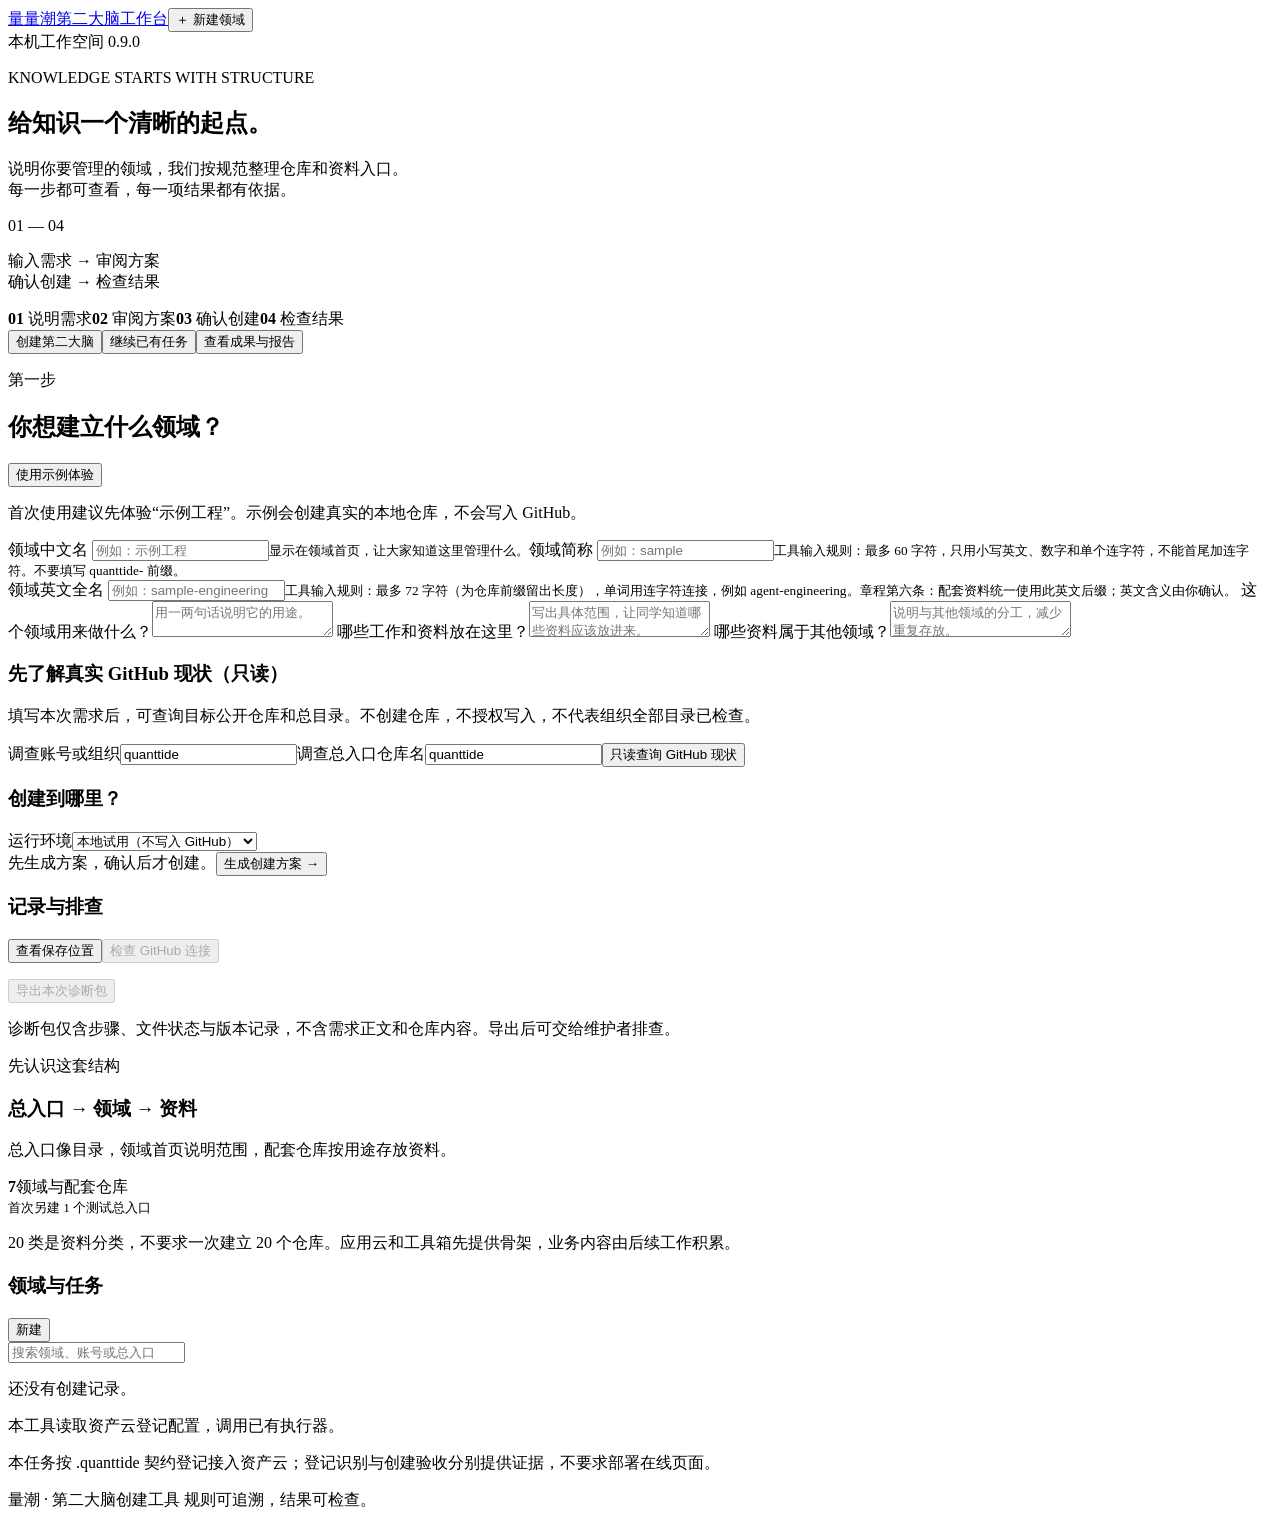
==== commit 6c1fc9b8: "feat(asset): harden second brain workflow reliability" ====
--- a/quanttide-asset/loops/second-brain-init/ui/static/index.html
+++ b/quanttide-asset/loops/second-brain-init/ui/static/index.html
@@ -2,12 +2,14 @@
 <html lang="zh-CN">
 <head><meta charset="utf-8"><meta name="viewport" content="width=device-width,initial-scale=1"><title>第二大脑 · 创建向导</title><link rel="stylesheet" href="/style.css"><script src="/app.js" defer></script></head>
 <body>
-<header class="top"><a class="brand" href="/" id="brand"><span class="mark">量</span><span>量潮<span class="brand-sub">第二大脑工作台</span></span></a><button type="button" class="secondary" id="header-new">＋ 新建领域</button><div class="top-meta"><span class="dot"></span> 本机工作空间 <span class="version">0.8.6</span></div></header>
+<header class="top"><a class="brand" href="/" id="brand"><span class="mark">量</span><span>量潮<span class="brand-sub">第二大脑工作台</span></span></a><button type="button" class="secondary" id="header-new">＋ 新建领域</button><div class="top-meta"><span class="dot"></span> 本机工作空间 <span class="version">0.9.0</span></div></header>
 <main>
 <section class="intro"><div><p class="eyebrow">KNOWLEDGE STARTS WITH STRUCTURE</p><h1>给知识一个清晰的起点。</h1><p class="lead">说明你要管理的领域，我们按规范整理仓库和资料入口。<br>每一步都可查看，每一项结果都有依据。</p></div><div class="intro-note"><span class="note-index">01 — 04</span><p>输入需求 → 审阅方案<br>确认创建 → 检查结果</p></div></section>
 <div id="test-banner" class="notice" hidden>自动化试用模式：确认与验收意见均记录为模拟反馈，不代表真实用户验收。</div>
 <nav class="steps" aria-label="创建进度"><span data-step="form"><b>01</b> 说明需求</span><span data-step="review"><b>02</b> 审阅方案</span><span data-step="running"><b>03</b> 确认创建</span><span data-step="completed"><b>04</b> 检查结果</span></nav>
+<nav class="actions" aria-label="主要入口"><button id="nav-create" type="button">创建第二大脑</button><button id="nav-history" type="button" class="secondary">继续已有任务</button><button id="nav-results" type="button" class="secondary">查看成果与报告</button></nav>
 <div id="execution-check" class="notice" hidden></div><div id="error" class="error" role="alert" hidden></div>
+<section id="artifact-panel" class="summary-box" hidden><h3>当前领域的成果</h3><p id="milestone-status"></p><p class="muted">下列状态来自保存的检查点，不是实时查询；“已同步”与“验收通过”分别记录。</p><p id="diagnostic-warning" class="notice" hidden></p><div id="artifact-list"></div><p id="migration-info" class="muted"></p></section>
 <details id="operation-details" class="summary-box" hidden open><summary>实际操作记录（自动更新）</summary><p id="current-operation" aria-live="polite"></p><ol id="operation-events"></ol></details><div class="layout"><div class="content">
 <section id="form-screen" class="card"><div class="section-head"><div><p class="eyebrow">第一步</p><h2>你想建立什么领域？</h2></div><button type="button" class="secondary" id="fill-example">使用示例体验</button></div><p class="muted">首次使用建议先体验“示例工程”。示例会创建真实的本地仓库，不会写入 GitHub。</p>
 <form id="request-form" novalidate>
@@ -27,9 +29,9 @@
 </form></section>
 <section id="review-screen" class="card" hidden><div class="section-head"><div><p class="eyebrow">第二步</p><h2>核对这份创建方案</h2></div><span class="badge" id="review-mode"></span></div><p class="muted">检查名称、用途和资料位置。这里的“仓库”是带修改历史的项目文件夹。</p><section class="summary-box" aria-label="创建前对照检查"><h3>创建前对照检查</h3><p id="observation-info" class="muted"></p><div id="preflight-checks"></div><p class="muted">“符合”仅表示列出的检查通过；仓库是否创建成功，将在执行后另外验证。</p></section><div id="domain-summary" class="summary-box"></div><div id="repository-list" class="repo-list"></div><details class="advanced"><summary>查看现有仓库的规则与说明</summary><p class="muted">若复用已有仓库，请确认现有约定允许本次修改。程序不会自动理解全部组织规则。</p><pre id="inspection"></pre></details><form id="confirmation-form"><label>审阅者姓名<input id="reviewer" required maxlength="80" placeholder="填写你的名字"></label><label class="check"><input id="confirmed" type="checkbox" required><span id="confirm-label">我已阅读本次范围，同意创建这些本地仓库。</span></label><label id="github-confirm-label" hidden>再次输入方案中的目标账号或测试组织名<input id="github-confirmation" autocomplete="off"></label><div class="actions"><button type="button" class="secondary" id="edit-plan">返回修改</button><button id="execute-button" type="submit">确认并开始创建</button></div></form></section>
 <section id="running-screen" class="card" hidden><p class="eyebrow">执行进度</p><h2 id="running-title">正在准备</h2><p class="muted" id="running-description"></p><progress id="progress" max="100" value="0"></progress><p id="progress-text" aria-live="polite"></p><div class="milestones"><p>建立仓库与初始资料</p><p>连接配套资料与领域首页</p><p>更新总入口并检查结果</p></div><p class="notice">请保持启动窗口开启。刷新浏览器后可从“最近记录”回到本次任务。</p></section>
-<section id="paused-screen" class="card" hidden><p class="eyebrow">需要处理</p><h2>任务已暂停，已有记录会保留。</h2><p id="paused-error"></p><details id="paused-history" hidden><summary>查看历史首次失败（不代表当前卡点）</summary><p id="paused-first-error"></p></details><p class="muted" id="paused-guidance">创建步骤未完时使用“检查并继续”；全部完成时使用“重新检查最终结果”。若有额外文件、计划变化或残留锁，请导出诊断包。</p><section id="partial-panel" class="summary-box" hidden><h3>核对并接续初始仓库</h3><p>只检查远端仅有初始 README、尚未下载到本地的仓库。确认表示允许接续所列骨架，不自动认定同名仓库属于原任务。</p><button id="partial-preview" type="button">检查接续方案</button><div id="partial-proposal" hidden><pre id="partial-content"></pre><label>核对人姓名<input id="partial-reviewer"></label><label class="check"><input type="checkbox" id="partial-confirmed">我已核对仓库与初始文件，允许在此骨架上继续原计划。</label><button id="partial-apply" type="button">确认并生成恢复任务</button></div><button id="partial-open" type="button" hidden>打开已生成的恢复任务</button></section><section id="repair-panel" class="summary-box" hidden><h3>旧任务漏交文件？</h3><p>仅修复“创建步骤已完成、总入口遗漏模板 LICENSE”的已知问题。先检查现状并展示文件；确认后才补交，不重建仓库。</p><button type="button" class="secondary" id="repair-preview">检查补交方案</button><div id="repair-proposal" hidden><p id="repair-summary"></p><pre id="repair-content"></pre><label class="check"><input type="checkbox" id="repair-confirmed">我已核对，同意仅补交这份许可文件。</label><button type="button" id="repair-apply">确认补交并核验</button></div></section><div class="actions"><button class="secondary" id="paused-new">返回填写</button><button id="retry-plan">重新生成方案</button><button id="resume">检查并继续</button><button id="paused-reverify">重新检查最终结果</button></div></section>
+<section id="paused-screen" class="card" hidden><p class="eyebrow">需要处理</p><h2>任务已暂停，已有记录会保留。</h2><p id="paused-error"></p><details id="paused-history" hidden><summary>查看历史首次失败（不代表当前卡点）</summary><p id="paused-first-error"></p></details><p class="muted" id="paused-guidance">创建步骤未完时使用“检查并继续”；全部完成时使用“重新检查最终结果”。若有额外文件、计划变化或残留锁，请导出诊断包。</p><section id="partial-panel" class="summary-box" hidden><h3>核对并接续初始仓库</h3><p>只检查远端仅有初始 README、尚未下载到本地的仓库。确认表示允许接续所列骨架，不自动认定同名仓库属于原任务。</p><button id="partial-preview" type="button">检查接续方案</button><div id="partial-proposal" hidden><pre id="partial-content"></pre><label>核对人姓名<input id="partial-reviewer"></label><label class="check"><input type="checkbox" id="partial-confirmed">我已核对仓库与初始文件，允许在此骨架上继续原计划。</label><button id="partial-apply" type="button">确认并生成恢复任务</button></div><button id="partial-open" type="button" hidden>打开已生成的恢复任务</button></section><section id="repair-panel" class="summary-box" hidden><h3>旧任务漏交文件？</h3><p>仅修复“创建步骤已完成、总入口遗漏模板 LICENSE”的已知问题。先检查现状并展示文件；确认后才补交，不重建仓库。</p><button type="button" class="secondary" id="repair-preview">检查补交方案</button><div id="repair-proposal" hidden><p id="repair-summary"></p><pre id="repair-content"></pre><label class="check"><input type="checkbox" id="repair-confirmed">我已核对，同意仅补交这份许可文件。</label><button type="button" id="repair-apply">确认补交并核验</button></div></section><div class="actions"><button class="secondary" id="paused-new">返回填写</button><button id="retry-plan">重新生成方案</button><button id="storage-check" hidden>处理后重新检查记录</button><button id="recovery-network" hidden>处理网络后检查连接</button><button id="resume">检查并继续</button><button id="paused-reverify">重新检查最终结果</button></div></section>
 <section id="result-screen" hidden><div class="card result-hero"><div><p class="eyebrow">第四步 · 验收</p><h2 id="result-title">创建结果</h2><p id="result-scope" class="muted"></p></div><div id="technical-status" class="status-large"></div><p id="failure-reasons" class="error" hidden></p><div class="result-actions"><button type="button" id="result-new">创建下一个领域</button><button id="open-home">查看领域首页</button><button id="export-report" class="secondary">导出验收报告</button><button id="reverify" class="quiet">重新检查</button></div></div><div class="card"><div class="section-head"><h2>按规范逐项检查</h2><span id="checked-at" class="muted"></span></div><p class="muted">机械检查交给程序。每条都展示“应该怎样”和“实际怎样”，不需要你比较 Git 版本编号。</p><div id="github-results"></div><div id="report-rows"></div></div><div class="card"><p class="eyebrow">需要你的判断</p><h2>内容和使用体验，是否符合预期？</h2><p class="muted">技术检查通过不等于人工验收通过。读过首页、检查过资料导航后，再记录真实意见。</p><p id="acceptance-state" class="notice"></p><form id="acceptance-form"><label>验收人<input id="acceptance-reviewer" required maxlength="80"></label><div class="human-grid"><label>领域用途和边界是否清楚？<select name="meaning" required><option value="">请选择</option><option value="passed">清楚，符合我的需求</option><option value="improve">需要改进</option></select></label><label>是否知道各类资料放在哪里？<select name="navigation" required><option value="">请选择</option><option value="passed">知道，能找到入口</option><option value="improve">需要改进</option></select></label><label>是否能理解并完成这次操作？<select name="usability" required><option value="">请选择</option><option value="passed">可以独立理解和操作</option><option value="improve">仍需指导或操作困难</option></select></label></div><label>具体意见<textarea name="notes" maxlength="4000" rows="3" placeholder="例如：我能找到日志，但希望增加一个填写示例。选择需要改进时请说明原因。"></textarea></label><div class="actions"><span class="muted">如实记录问题也是验收成果。</span><button type="submit">保存验收意见</button></div></form><div class="next-task"><p>本次记录会保留。你可以继续建立另一个领域。</p><button type="button" class="secondary" id="bottom-new">返回说明需求 · 新建领域</button></div></div></section>
-</div><aside><div class="aside-card"><h3>记录与排查</h3><p id="storage" class="muted"></p><button type="button" class="secondary" id="show-storage">查看保存位置</button><button type="button" class="secondary" id="connection-check" disabled>检查 GitHub 连接</button><p id="connection-results"></p><p id="last-request" class="muted"></p><button type="button" class="secondary" id="export-diagnostics" disabled>导出本次诊断包</button><p class="muted">诊断包仅含步骤、文件状态与版本记录，不含需求正文和仓库内容。导出后可交给维护者排查。</p></div><div class="aside-card"><p class="eyebrow">先认识这套结构</p><h3>总入口 → 领域 → 资料</h3><p>总入口像目录，领域首页说明范围，配套仓库按用途存放资料。</p><div class="mini-stat"><strong>7</strong><span>领域与配套仓库<br><small>首次另建 1 个测试总入口</small></span></div><p class="muted">20 类是资料分类，不要求一次建立 20 个仓库。应用云和工具箱先提供骨架，业务内容由后续工作积累。</p></div><div class="aside-card"><div class="section-head"><h3>最近记录</h3><button class="quiet" id="new-run">新建</button></div><div id="history"><p class="muted">还没有创建记录。</p></div></div><div class="aside-note"><p>本工具读取资产云登记配置，调用已有执行器。</p><p>本任务按 .quanttide 契约登记接入资产云；登记识别与创建验收分别提供证据，不要求部署在线页面。</p></div></aside></div>
+</div><aside><div class="aside-card"><h3>记录与排查</h3><p id="storage" class="muted"></p><button type="button" class="secondary" id="show-storage">查看保存位置</button><button type="button" class="secondary" id="connection-check" disabled>检查 GitHub 连接</button><p id="connection-results"></p><p id="last-request" class="muted"></p><button type="button" class="secondary" id="export-diagnostics" disabled>导出本次诊断包</button><p class="muted">诊断包仅含步骤、文件状态与版本记录，不含需求正文和仓库内容。导出后可交给维护者排查。</p></div><div class="aside-card"><p class="eyebrow">先认识这套结构</p><h3>总入口 → 领域 → 资料</h3><p>总入口像目录，领域首页说明范围，配套仓库按用途存放资料。</p><div class="mini-stat"><strong>7</strong><span>领域与配套仓库<br><small>首次另建 1 个测试总入口</small></span></div><p class="muted">20 类是资料分类，不要求一次建立 20 个仓库。应用云和工具箱先提供骨架，业务内容由后续工作积累。</p></div><div class="aside-card"><div class="section-head"><h3>领域与任务</h3><button class="quiet" id="new-run">新建</button></div><input id="history-filter" placeholder="搜索领域、账号或总入口" aria-label="搜索领域记录"><div id="history"><p class="muted">还没有创建记录。</p></div></div><div class="aside-note"><p>本工具读取资产云登记配置，调用已有执行器。</p><p>本任务按 .quanttide 契约登记接入资产云；登记识别与创建验收分别提供证据，不要求部署在线页面。</p></div></aside></div>
 <footer>量潮 · 第二大脑创建工具 <span>规则可追溯，结果可检查。</span></footer>
 </main><dialog id="document-dialog"><div class="section-head"><h2 id="document-title">查看资料</h2><button class="secondary" id="close-document">关闭</button></div><article id="document-content"></article></dialog>
 </body></html>
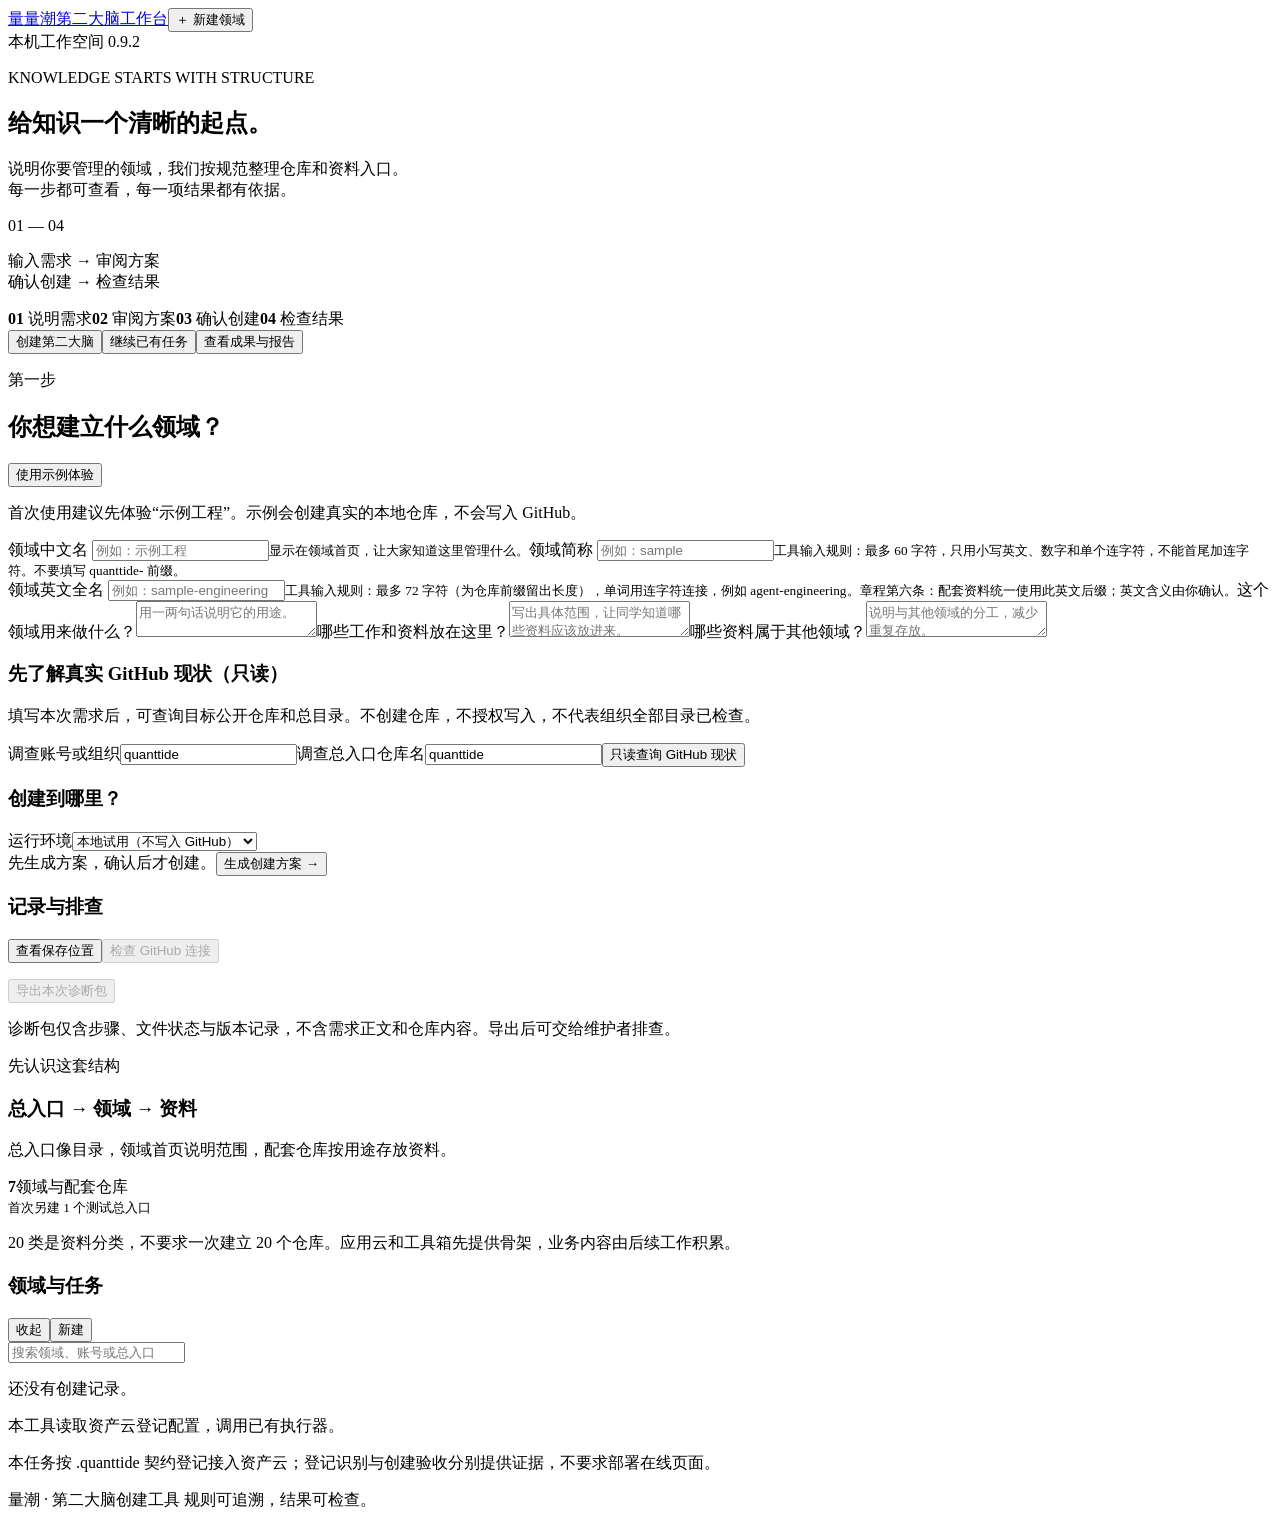
==== commit aa66786e: "feat(second-brain): publish 0.9.2" ====
--- a/quanttide-asset/loops/second-brain-init/ui/static/index.html
+++ b/quanttide-asset/loops/second-brain-init/ui/static/index.html
@@ -1,37 +1 @@
-<!doctype html>
-<html lang="zh-CN">
-<head><meta charset="utf-8"><meta name="viewport" content="width=device-width,initial-scale=1"><title>第二大脑 · 创建向导</title><link rel="stylesheet" href="/style.css"><script src="/app.js" defer></script></head>
-<body>
-<header class="top"><a class="brand" href="/" id="brand"><span class="mark">量</span><span>量潮<span class="brand-sub">第二大脑工作台</span></span></a><button type="button" class="secondary" id="header-new">＋ 新建领域</button><div class="top-meta"><span class="dot"></span> 本机工作空间 <span class="version">0.9.0</span></div></header>
-<main>
-<section class="intro"><div><p class="eyebrow">KNOWLEDGE STARTS WITH STRUCTURE</p><h1>给知识一个清晰的起点。</h1><p class="lead">说明你要管理的领域，我们按规范整理仓库和资料入口。<br>每一步都可查看，每一项结果都有依据。</p></div><div class="intro-note"><span class="note-index">01 — 04</span><p>输入需求 → 审阅方案<br>确认创建 → 检查结果</p></div></section>
-<div id="test-banner" class="notice" hidden>自动化试用模式：确认与验收意见均记录为模拟反馈，不代表真实用户验收。</div>
-<nav class="steps" aria-label="创建进度"><span data-step="form"><b>01</b> 说明需求</span><span data-step="review"><b>02</b> 审阅方案</span><span data-step="running"><b>03</b> 确认创建</span><span data-step="completed"><b>04</b> 检查结果</span></nav>
-<nav class="actions" aria-label="主要入口"><button id="nav-create" type="button">创建第二大脑</button><button id="nav-history" type="button" class="secondary">继续已有任务</button><button id="nav-results" type="button" class="secondary">查看成果与报告</button></nav>
-<div id="execution-check" class="notice" hidden></div><div id="error" class="error" role="alert" hidden></div>
-<section id="artifact-panel" class="summary-box" hidden><h3>当前领域的成果</h3><p id="milestone-status"></p><p class="muted">下列状态来自保存的检查点，不是实时查询；“已同步”与“验收通过”分别记录。</p><p id="diagnostic-warning" class="notice" hidden></p><div id="artifact-list"></div><p id="migration-info" class="muted"></p></section>
-<details id="operation-details" class="summary-box" hidden open><summary>实际操作记录（自动更新）</summary><p id="current-operation" aria-live="polite"></p><ol id="operation-events"></ol></details><div class="layout"><div class="content">
-<section id="form-screen" class="card"><div class="section-head"><div><p class="eyebrow">第一步</p><h2>你想建立什么领域？</h2></div><button type="button" class="secondary" id="fill-example">使用示例体验</button></div><p class="muted">首次使用建议先体验“示例工程”。示例会创建真实的本地仓库，不会写入 GitHub。</p>
-<form id="request-form" novalidate>
-<div class="two-col"><label>领域中文名 <input name="chinese_name" required maxlength="80" placeholder="例如：示例工程"><small>显示在领域首页，让大家知道这里管理什么。</small></label><label>领域简称 <input name="short_name" required maxlength="60" pattern="[a-z0-9]+(-[a-z0-9]+)*" placeholder="例如：sample"><small>工具输入规则：最多 60 字符，只用小写英文、数字和单个连字符，不能首尾加连字符。不要填写 quanttide- 前缀。</small></label></div>
-<label>领域英文全名 <input name="english_name" required maxlength="72" pattern="[a-z0-9]+(-[a-z0-9]+)*" placeholder="例如：sample-engineering"><small>工具输入规则：最多 72 字符（为仓库前缀留出长度），单词用连字符连接，例如 agent-engineering。章程第六条：配套资料统一使用此英文后缀；英文含义由你确认。</small></label>
-<label>这个领域用来做什么？<textarea name="overview" required maxlength="4000" rows="2" placeholder="用一两句话说明它的用途。"></textarea></label>
-<label>哪些工作和资料放在这里？<textarea name="boundary" required maxlength="4000" rows="2" placeholder="写出具体范围，让同学知道哪些资料应该放进来。"></textarea></label>
-<label>哪些资料属于其他领域？<textarea name="neighbors" required maxlength="4000" rows="2" placeholder="说明与其他领域的分工，减少重复存放。"></textarea></label>
-<section class="summary-box"><h3>先了解真实 GitHub 现状（只读）</h3><p class="muted">填写本次需求后，可查询目标公开仓库和总目录。不创建仓库，不授权写入，不代表组织全部目录已检查。</p><label>调查账号或组织<input id="survey-organization" name="survey_organization" value="quanttide" maxlength="80"></label><label>调查总入口仓库名<input name="survey_root" value="quanttide" maxlength="99"></label><button type="button" class="secondary" id="survey-button">只读查询 GitHub 现状</button><p id="survey-status" aria-live="polite"></p><div id="survey-result"></div></section><section class="summary-box"><h3>创建到哪里？</h3><label>运行环境<select name="provider" id="provider"><option value="local">本地试用（不写入 GitHub）</option><option value="github" id="github-option" disabled>GitHub 公开测试仓库</option></select></label><div id="github-fields" hidden>
-<p>连接你电脑上的 GitHub CLI。GPT 中的 GitHub 连接不会自动登录这个工具。</p>
-<div class="result-actions"><button type="button" id="github-login" class="secondary">连接 GitHub</button><button type="button" id="github-check" class="secondary">检查登录状态</button><button type="button" id="github-cancel" class="quiet" hidden>取消等待</button></div>
-<p id="github-state" aria-live="polite">先连接账号，再生成方案。</p><p id="github-code" hidden></p><a id="github-authorize" href="https://github.com/login/device" target="_blank" rel="noopener noreferrer" hidden>打开 GitHub 官方授权页面</a><div id="github-install" class="notice" hidden><strong>安装 GitHub CLI（Windows，不需要打开 CMD）</strong><ol><li><a href="https://cli.github.com/" target="_blank" rel="noopener noreferrer">打开官方下载页面</a>，选择“Windows — Download MSI”，下载 .msi 安装包。</li><li>双击下载的文件，按安装向导完成安装（通常是 Next → Install → Finish）。</li><li>安装后关闭本工具的启动窗口和旧页面，再双击“启动向导.bat”。只刷新网页不能让已运行的程序识别新安装的软件。</li><li>重新选择“个人 GitHub”，点击“检查登录状态”。如果显示尚未登录，再点“连接 GitHub”完成官方授权。</li></ol><details><summary>装好后仍提示缺少？</summary><p>新打开 CMD（按 Win + R，输入 cmd 后回车），输入 <code>gh --version</code> 并回车。显示版本号表示安装可用；若提示不是内部或外部命令，尝试重启电脑后再打开工具，仍不行请提供提示文字。</p></details></div>
-<label>实际登录的个人账号<input name="organization" value="quanttide" readonly maxlength="39"></label>
-<label>我管理的测试组织（可选）<input name="test_organization" maxlength="39" placeholder="留空使用上方个人账号"><small>填写 GitHub 组织名后，工具会确认你是该组织的所有者。不会自动创建组织。请勿填写未获准使用的公司组织。</small></label><div class="two-col"><label>总入口仓库名<input name="root_repo" value="quanttide" maxlength="99" placeholder="例如：second-brain-test"><small>个人测试可填写 second-brain-test，不影响公司总入口。</small></label><label>入口使用方式<select name="root_mode"><option value="new">第一次：新建测试入口</option><option value="existing">后续：使用已有入口（也可为 Fork）</option></select></label></div>
-<p class="notice">支持本人账号或本人担任所有者的测试组织，仅创建公开仓库。第一次新建入口共创建 8 个仓库；后续创建 7 个并更新已有入口。请使用测试内容。登录成功不代表创建和推送已经测试通过。</p></div></section>
-<div class="actions"><span class="muted">先生成方案，确认后才创建。</span><button type="submit" id="plan-button">生成创建方案 <span aria-hidden="true">→</span></button></div>
-</form></section>
-<section id="review-screen" class="card" hidden><div class="section-head"><div><p class="eyebrow">第二步</p><h2>核对这份创建方案</h2></div><span class="badge" id="review-mode"></span></div><p class="muted">检查名称、用途和资料位置。这里的“仓库”是带修改历史的项目文件夹。</p><section class="summary-box" aria-label="创建前对照检查"><h3>创建前对照检查</h3><p id="observation-info" class="muted"></p><div id="preflight-checks"></div><p class="muted">“符合”仅表示列出的检查通过；仓库是否创建成功，将在执行后另外验证。</p></section><div id="domain-summary" class="summary-box"></div><div id="repository-list" class="repo-list"></div><details class="advanced"><summary>查看现有仓库的规则与说明</summary><p class="muted">若复用已有仓库，请确认现有约定允许本次修改。程序不会自动理解全部组织规则。</p><pre id="inspection"></pre></details><form id="confirmation-form"><label>审阅者姓名<input id="reviewer" required maxlength="80" placeholder="填写你的名字"></label><label class="check"><input id="confirmed" type="checkbox" required><span id="confirm-label">我已阅读本次范围，同意创建这些本地仓库。</span></label><label id="github-confirm-label" hidden>再次输入方案中的目标账号或测试组织名<input id="github-confirmation" autocomplete="off"></label><div class="actions"><button type="button" class="secondary" id="edit-plan">返回修改</button><button id="execute-button" type="submit">确认并开始创建</button></div></form></section>
-<section id="running-screen" class="card" hidden><p class="eyebrow">执行进度</p><h2 id="running-title">正在准备</h2><p class="muted" id="running-description"></p><progress id="progress" max="100" value="0"></progress><p id="progress-text" aria-live="polite"></p><div class="milestones"><p>建立仓库与初始资料</p><p>连接配套资料与领域首页</p><p>更新总入口并检查结果</p></div><p class="notice">请保持启动窗口开启。刷新浏览器后可从“最近记录”回到本次任务。</p></section>
-<section id="paused-screen" class="card" hidden><p class="eyebrow">需要处理</p><h2>任务已暂停，已有记录会保留。</h2><p id="paused-error"></p><details id="paused-history" hidden><summary>查看历史首次失败（不代表当前卡点）</summary><p id="paused-first-error"></p></details><p class="muted" id="paused-guidance">创建步骤未完时使用“检查并继续”；全部完成时使用“重新检查最终结果”。若有额外文件、计划变化或残留锁，请导出诊断包。</p><section id="partial-panel" class="summary-box" hidden><h3>核对并接续初始仓库</h3><p>只检查远端仅有初始 README、尚未下载到本地的仓库。确认表示允许接续所列骨架，不自动认定同名仓库属于原任务。</p><button id="partial-preview" type="button">检查接续方案</button><div id="partial-proposal" hidden><pre id="partial-content"></pre><label>核对人姓名<input id="partial-reviewer"></label><label class="check"><input type="checkbox" id="partial-confirmed">我已核对仓库与初始文件，允许在此骨架上继续原计划。</label><button id="partial-apply" type="button">确认并生成恢复任务</button></div><button id="partial-open" type="button" hidden>打开已生成的恢复任务</button></section><section id="repair-panel" class="summary-box" hidden><h3>旧任务漏交文件？</h3><p>仅修复“创建步骤已完成、总入口遗漏模板 LICENSE”的已知问题。先检查现状并展示文件；确认后才补交，不重建仓库。</p><button type="button" class="secondary" id="repair-preview">检查补交方案</button><div id="repair-proposal" hidden><p id="repair-summary"></p><pre id="repair-content"></pre><label class="check"><input type="checkbox" id="repair-confirmed">我已核对，同意仅补交这份许可文件。</label><button type="button" id="repair-apply">确认补交并核验</button></div></section><div class="actions"><button class="secondary" id="paused-new">返回填写</button><button id="retry-plan">重新生成方案</button><button id="storage-check" hidden>处理后重新检查记录</button><button id="recovery-network" hidden>处理网络后检查连接</button><button id="resume">检查并继续</button><button id="paused-reverify">重新检查最终结果</button></div></section>
-<section id="result-screen" hidden><div class="card result-hero"><div><p class="eyebrow">第四步 · 验收</p><h2 id="result-title">创建结果</h2><p id="result-scope" class="muted"></p></div><div id="technical-status" class="status-large"></div><p id="failure-reasons" class="error" hidden></p><div class="result-actions"><button type="button" id="result-new">创建下一个领域</button><button id="open-home">查看领域首页</button><button id="export-report" class="secondary">导出验收报告</button><button id="reverify" class="quiet">重新检查</button></div></div><div class="card"><div class="section-head"><h2>按规范逐项检查</h2><span id="checked-at" class="muted"></span></div><p class="muted">机械检查交给程序。每条都展示“应该怎样”和“实际怎样”，不需要你比较 Git 版本编号。</p><div id="github-results"></div><div id="report-rows"></div></div><div class="card"><p class="eyebrow">需要你的判断</p><h2>内容和使用体验，是否符合预期？</h2><p class="muted">技术检查通过不等于人工验收通过。读过首页、检查过资料导航后，再记录真实意见。</p><p id="acceptance-state" class="notice"></p><form id="acceptance-form"><label>验收人<input id="acceptance-reviewer" required maxlength="80"></label><div class="human-grid"><label>领域用途和边界是否清楚？<select name="meaning" required><option value="">请选择</option><option value="passed">清楚，符合我的需求</option><option value="improve">需要改进</option></select></label><label>是否知道各类资料放在哪里？<select name="navigation" required><option value="">请选择</option><option value="passed">知道，能找到入口</option><option value="improve">需要改进</option></select></label><label>是否能理解并完成这次操作？<select name="usability" required><option value="">请选择</option><option value="passed">可以独立理解和操作</option><option value="improve">仍需指导或操作困难</option></select></label></div><label>具体意见<textarea name="notes" maxlength="4000" rows="3" placeholder="例如：我能找到日志，但希望增加一个填写示例。选择需要改进时请说明原因。"></textarea></label><div class="actions"><span class="muted">如实记录问题也是验收成果。</span><button type="submit">保存验收意见</button></div></form><div class="next-task"><p>本次记录会保留。你可以继续建立另一个领域。</p><button type="button" class="secondary" id="bottom-new">返回说明需求 · 新建领域</button></div></div></section>
-</div><aside><div class="aside-card"><h3>记录与排查</h3><p id="storage" class="muted"></p><button type="button" class="secondary" id="show-storage">查看保存位置</button><button type="button" class="secondary" id="connection-check" disabled>检查 GitHub 连接</button><p id="connection-results"></p><p id="last-request" class="muted"></p><button type="button" class="secondary" id="export-diagnostics" disabled>导出本次诊断包</button><p class="muted">诊断包仅含步骤、文件状态与版本记录，不含需求正文和仓库内容。导出后可交给维护者排查。</p></div><div class="aside-card"><p class="eyebrow">先认识这套结构</p><h3>总入口 → 领域 → 资料</h3><p>总入口像目录，领域首页说明范围，配套仓库按用途存放资料。</p><div class="mini-stat"><strong>7</strong><span>领域与配套仓库<br><small>首次另建 1 个测试总入口</small></span></div><p class="muted">20 类是资料分类，不要求一次建立 20 个仓库。应用云和工具箱先提供骨架，业务内容由后续工作积累。</p></div><div class="aside-card"><div class="section-head"><h3>领域与任务</h3><button class="quiet" id="new-run">新建</button></div><input id="history-filter" placeholder="搜索领域、账号或总入口" aria-label="搜索领域记录"><div id="history"><p class="muted">还没有创建记录。</p></div></div><div class="aside-note"><p>本工具读取资产云登记配置，调用已有执行器。</p><p>本任务按 .quanttide 契约登记接入资产云；登记识别与创建验收分别提供证据，不要求部署在线页面。</p></div></aside></div>
-<footer>量潮 · 第二大脑创建工具 <span>规则可追溯，结果可检查。</span></footer>
-</main><dialog id="document-dialog"><div class="section-head"><h2 id="document-title">查看资料</h2><button class="secondary" id="close-document">关闭</button></div><article id="document-content"></article></dialog>
-</body></html>
+<!doctype html><html lang="zh-CN"><head><meta charset="utf-8"><meta name="viewport" content="width=device-width,initial-scale=1"><title>第二大脑 · 创建向导</title><link rel="stylesheet" href="/style.css"><script src="/app.js" defer></script></head><body><header class="top"><a class="brand" href="/" id="brand"><span class="mark">量</span><span>量潮<span class="brand-sub">第二大脑工作台</span></span></a><button type="button" class="secondary" id="header-new">＋ 新建领域</button><div class="top-meta"><span class="dot"></span> 本机工作空间 <span class="version">0.9.2</span></div></header><main><section class="intro"><div><p class="eyebrow">KNOWLEDGE STARTS WITH STRUCTURE</p><h1>给知识一个清晰的起点。</h1><p class="lead">说明你要管理的领域，我们按规范整理仓库和资料入口。<br>每一步都可查看，每一项结果都有依据。</p></div><div class="intro-note"><span class="note-index">01 — 04</span><p>输入需求 → 审阅方案<br>确认创建 → 检查结果</p></div></section><div id="test-banner" class="notice" hidden>自动化试用模式：确认与验收意见均记录为模拟反馈，不代表真实用户验收。</div><nav class="steps" aria-label="创建进度"><span data-step="form"><b>01</b> 说明需求</span><span data-step="review"><b>02</b> 审阅方案</span><span data-step="running"><b>03</b> 确认创建</span><span data-step="completed"><b>04</b> 检查结果</span></nav><nav class="actions" aria-label="主要入口"><button id="nav-create" type="button">创建第二大脑</button><button id="nav-history" type="button" class="secondary">继续已有任务</button><button id="nav-results" type="button" class="secondary">查看成果与报告</button></nav><div id="execution-check" class="notice" hidden></div><div id="error" class="error" role="alert" hidden></div><section id="artifact-panel" class="summary-box" hidden><h3>当前领域的成果</h3><p id="milestone-status"></p><p class="muted">下列状态来自保存的检查点，不是实时查询；“已同步”与“验收通过”分别记录。</p><p id="diagnostic-warning" class="notice" hidden></p><div id="artifact-list"></div><p id="migration-info" class="muted"></p></section><details id="operation-details" class="summary-box" hidden open><summary>实际操作记录（自动更新）</summary><p id="current-operation" aria-live="polite"></p><ol id="operation-events"></ol></details><div class="layout"><div class="content"><section id="form-screen" class="card"><div class="section-head"><div><p class="eyebrow">第一步</p><h2>你想建立什么领域？</h2></div><button type="button" class="secondary" id="fill-example">使用示例体验</button></div><p class="muted">首次使用建议先体验“示例工程”。示例会创建真实的本地仓库，不会写入 GitHub。</p><form id="request-form" novalidate><div class="two-col"><label>领域中文名 <input name="chinese_name" required maxlength="80" placeholder="例如：示例工程"><small>显示在领域首页，让大家知道这里管理什么。</small></label><label>领域简称 <input name="short_name" required maxlength="60" pattern="[a-z0-9]+(-[a-z0-9]+)*" placeholder="例如：sample"><small>工具输入规则：最多 60 字符，只用小写英文、数字和单个连字符，不能首尾加连字符。不要填写 quanttide- 前缀。</small></label></div><label>领域英文全名 <input name="english_name" required maxlength="72" pattern="[a-z0-9]+(-[a-z0-9]+)*" placeholder="例如：sample-engineering"><small>工具输入规则：最多 72 字符（为仓库前缀留出长度），单词用连字符连接，例如 agent-engineering。章程第六条：配套资料统一使用此英文后缀；英文含义由你确认。</small></label><label>这个领域用来做什么？<textarea name="overview" required maxlength="4000" rows="2" placeholder="用一两句话说明它的用途。"></textarea></label><label>哪些工作和资料放在这里？<textarea name="boundary" required maxlength="4000" rows="2" placeholder="写出具体范围，让同学知道哪些资料应该放进来。"></textarea></label><label>哪些资料属于其他领域？<textarea name="neighbors" required maxlength="4000" rows="2" placeholder="说明与其他领域的分工，减少重复存放。"></textarea></label><section class="summary-box"><h3>先了解真实 GitHub 现状（只读）</h3><p class="muted">填写本次需求后，可查询目标公开仓库和总目录。不创建仓库，不授权写入，不代表组织全部目录已检查。</p><label>调查账号或组织<input id="survey-organization" name="survey_organization" value="quanttide" maxlength="80"></label><label>调查总入口仓库名<input name="survey_root" value="quanttide" maxlength="99"></label><button type="button" class="secondary" id="survey-button">只读查询 GitHub 现状</button><p id="survey-status" aria-live="polite"></p><div id="survey-result"></div></section><section class="summary-box"><h3>创建到哪里？</h3><label>运行环境<select name="provider" id="provider"><option value="local">本地试用（不写入 GitHub）</option><option value="github" id="github-option" disabled>GitHub 公开测试仓库</option></select></label><div id="github-fields" hidden><p>连接你电脑上的 GitHub CLI。GPT 中的 GitHub 连接不会自动登录这个工具。</p><div class="result-actions"><button type="button" id="github-login" class="secondary">连接 GitHub</button><button type="button" id="github-check" class="secondary">检查登录状态</button><button type="button" id="github-cancel" class="quiet" hidden>取消等待</button></div><p id="github-state" aria-live="polite">先连接账号，再生成方案。</p><p id="github-code" hidden></p><a id="github-authorize" href="https://github.com/login/device" target="_blank" rel="noopener noreferrer" hidden>打开 GitHub 官方授权页面</a><div id="github-install" class="notice" hidden><strong>安装 GitHub CLI（Windows，不需要打开 CMD）</strong><ol><li><a href="https://cli.github.com/" target="_blank" rel="noopener noreferrer">打开官方下载页面</a>，选择“Windows — Download MSI”，下载 .msi 安装包。</li><li>双击下载的文件，按安装向导完成安装（通常是 Next → Install → Finish）。</li><li>安装后关闭本工具的启动窗口和旧页面，再双击“启动向导.bat”。只刷新网页不能让已运行的程序识别新安装的软件。</li><li>重新选择“个人 GitHub”，点击“检查登录状态”。如果显示尚未登录，再点“连接 GitHub”完成官方授权。</li></ol><details><summary>装好后仍提示缺少？</summary><p>新打开 CMD（按 Win + R，输入 cmd 后回车），输入 <code>gh --version</code> 并回车。显示版本号表示安装可用；若提示不是内部或外部命令，尝试重启电脑后再打开工具，仍不行请提供提示文字。</p></details></div><label>实际登录的个人账号<input name="organization" value="quanttide" readonly maxlength="39"></label><label>我管理的测试组织（可选）<input name="test_organization" maxlength="39" placeholder="留空使用上方个人账号"><small>填写 GitHub 组织名后，工具会确认你是该组织的所有者。不会自动创建组织。请勿填写未获准使用的公司组织。</small></label><div class="two-col"><label>总入口仓库名<input name="root_repo" value="quanttide" maxlength="99" placeholder="例如：second-brain-test"><small>个人测试可填写 second-brain-test，不影响公司总入口。</small></label><label>入口使用方式<select name="root_mode"><option value="new">第一次：新建测试入口</option><option value="existing">后续：使用已有入口（也可为 Fork）</option></select></label></div><p class="notice">支持本人账号或本人担任所有者的测试组织，仅创建公开仓库。第一次新建入口共创建 8 个仓库；后续创建 7 个并更新已有入口。请使用测试内容。登录成功不代表创建和推送已经测试通过。</p></div></section><div class="actions"><span class="muted">先生成方案，确认后才创建。</span><button type="submit" id="plan-button">生成创建方案 <span aria-hidden="true">→</span></button></div></form></section><section id="review-screen" class="card" hidden><div class="section-head"><div><p class="eyebrow">第二步</p><h2>核对这份创建方案</h2></div><span class="badge" id="review-mode"></span></div><p class="muted">检查名称、用途和资料位置。这里的“仓库”是带修改历史的项目文件夹。</p><section class="summary-box" aria-label="创建前对照检查"><h3>创建前对照检查</h3><p id="observation-info" class="muted"></p><div id="preflight-checks"></div><p class="muted">“符合”仅表示列出的检查通过；仓库是否创建成功，将在执行后另外验证。</p></section><div id="domain-summary" class="summary-box"></div><div id="repository-list" class="repo-list"></div><details class="advanced"><summary>查看将写入的资产云契约</summary><p class="muted">领域契约登记六个资产，总入口契约登记领域。执行后还会核对路径和仓库地址是否与实际挂载一致。</p><pre id="contract-preview"></pre></details><details class="advanced"><summary>查看现有仓库的规则与说明</summary><p class="muted">若复用已有仓库，请确认现有约定允许本次修改。程序不会自动理解全部组织规则。</p><pre id="inspection"></pre></details><form id="confirmation-form"><label>审阅者姓名<input id="reviewer" required maxlength="80" placeholder="填写你的名字"></label><label class="check"><input id="confirmed" type="checkbox" required><span id="confirm-label">我已阅读本次范围，同意创建这些本地仓库。</span></label><label id="github-confirm-label" hidden>再次输入方案中的目标账号或测试组织名<input id="github-confirmation" autocomplete="off"></label><div class="actions"><button type="button" class="secondary" id="edit-plan">返回修改</button><button id="execute-button" type="submit">确认并开始创建</button></div></form></section><section id="running-screen" class="card" hidden><p class="eyebrow">执行进度</p><h2 id="running-title">正在准备</h2><p class="muted" id="running-description"></p><progress id="progress" max="100" value="0"></progress><p id="progress-text" aria-live="polite"></p><div class="milestones"><p>建立仓库与初始资料</p><p>连接配套资料与领域首页</p><p>更新总入口并检查结果</p></div><p class="notice">请保持启动窗口开启。刷新浏览器后可从“最近记录”回到本次任务。</p></section><section id="paused-screen" class="card" hidden><p class="eyebrow">需要处理</p><h2>任务已暂停，已有记录会保留。</h2><p id="paused-error"></p><details id="paused-history" hidden><summary>查看历史首次失败（不代表当前卡点）</summary><p id="paused-first-error"></p></details><p class="muted" id="paused-guidance">创建步骤未完时使用“检查并继续”；全部完成时使用“重新检查最终结果”。若有额外文件、计划变化或残留锁，请导出诊断包。</p><section id="partial-panel" class="summary-box" hidden><h3>核对并接续初始仓库</h3><p>只检查远端仅有初始 README、尚未下载到本地的仓库。确认表示允许接续所列骨架，不自动认定同名仓库属于原任务。</p><button id="partial-preview" type="button">检查接续方案</button><div id="partial-proposal" hidden><pre id="partial-content"></pre><label>核对人姓名<input id="partial-reviewer"></label><label class="check"><input type="checkbox" id="partial-confirmed">我已核对仓库与初始文件，允许在此骨架上继续原计划。</label><button id="partial-apply" type="button">确认并生成恢复任务</button></div><button id="partial-open" type="button" hidden>打开已生成的恢复任务</button></section><section id="repair-panel" class="summary-box" hidden><h3>旧任务漏交文件？</h3><p>仅修复“创建步骤已完成、总入口遗漏模板 LICENSE”的已知问题。先检查现状并展示文件；确认后才补交，不重建仓库。</p><button type="button" class="secondary" id="repair-preview">检查补交方案</button><div id="repair-proposal" hidden><p id="repair-summary"></p><pre id="repair-content"></pre><label class="check"><input type="checkbox" id="repair-confirmed">我已核对，同意仅补交这份许可文件。</label><button type="button" id="repair-apply">确认补交并核验</button></div></section><div class="actions"><button class="secondary" id="paused-new">返回填写</button><button id="retry-plan">重新生成方案</button><button id="storage-check" hidden>处理后重新检查记录</button><button id="recovery-network" hidden>处理网络后检查连接</button><button id="resume">检查并继续</button><button id="paused-reverify">重新检查最终结果</button></div></section><section id="result-screen" hidden><div class="card result-hero"><div><p class="eyebrow">第四步 · 验收</p><h2 id="result-title">创建结果</h2><p id="result-scope" class="muted"></p></div><div id="technical-status" class="status-large"></div><p id="failure-reasons" class="error" hidden></p><div class="result-actions"><button type="button" id="result-new">创建下一个领域</button><button id="open-home">查看领域首页</button><button id="export-report" class="secondary">导出验收报告</button><button id="reverify" class="quiet">重新检查</button></div></div><div class="card"><div class="section-head"><h2>按规范逐项检查</h2><span id="checked-at" class="muted"></span></div><p class="muted">机械检查交给程序。每条都展示“应该怎样”和“实际怎样”，不需要你比较 Git 版本编号。</p><div id="github-results"></div><div id="report-rows"></div></div><div class="card"><p class="eyebrow">需要你的判断</p><h2>内容和使用体验，是否符合预期？</h2><p class="muted">技术检查通过不等于人工验收通过。读过首页、检查过资料导航后，再记录真实意见。</p><p id="acceptance-state" class="notice"></p><form id="acceptance-form"><label>验收人<input id="acceptance-reviewer" required maxlength="80"></label><div class="human-grid"><label>领域用途和边界是否清楚？<select name="meaning" required><option value="">请选择</option><option value="passed">清楚，符合我的需求</option><option value="improve">需要改进</option></select></label><label>是否知道各类资料放在哪里？<select name="navigation" required><option value="">请选择</option><option value="passed">知道，能找到入口</option><option value="improve">需要改进</option></select></label><label>是否能理解并完成这次操作？<select name="usability" required><option value="">请选择</option><option value="passed">可以独立理解和操作</option><option value="improve">仍需指导或操作困难</option></select></label></div><label>具体意见<textarea name="notes" maxlength="4000" rows="3" placeholder="例如：我能找到日志，但希望增加一个填写示例。选择需要改进时请说明原因。"></textarea></label><div class="actions"><span class="muted">如实记录问题也是验收成果。</span><button type="submit">保存验收意见</button></div></form><div class="next-task"><p>本次记录会保留。你可以继续建立另一个领域。</p><button type="button" class="secondary" id="bottom-new">返回说明需求 · 新建领域</button></div></div></section></div><aside><div class="aside-card"><h3>记录与排查</h3><p id="storage" class="muted"></p><button type="button" class="secondary" id="show-storage">查看保存位置</button><button type="button" class="secondary" id="connection-check" disabled>检查 GitHub 连接</button><p id="connection-results"></p><p id="last-request" class="muted"></p><button type="button" class="secondary" id="export-diagnostics" disabled>导出本次诊断包</button><p class="muted">诊断包仅含步骤、文件状态与版本记录，不含需求正文和仓库内容。导出后可交给维护者排查。</p></div><div class="aside-card"><p class="eyebrow">先认识这套结构</p><h3>总入口 → 领域 → 资料</h3><p>总入口像目录，领域首页说明范围，配套仓库按用途存放资料。</p><div class="mini-stat"><strong>7</strong><span>领域与配套仓库<br><small>首次另建 1 个测试总入口</small></span></div><p class="muted">20 类是资料分类，不要求一次建立 20 个仓库。应用云和工具箱先提供骨架，业务内容由后续工作积累。</p></div><div class="aside-card"><div class="section-head"><h3>领域与任务</h3><div class="compact-actions"><button class="quiet" id="history-toggle" type="button" aria-expanded="true" aria-controls="history-body">收起</button><button class="quiet" id="new-run" type="button">新建</button></div></div><div id="history-body"><input id="history-filter" placeholder="搜索领域、账号或总入口" aria-label="搜索领域记录"><div id="history"><p class="muted">还没有创建记录。</p></div></div></div><div class="aside-note"><p>本工具读取资产云登记配置，调用已有执行器。</p><p>本任务按 .quanttide 契约登记接入资产云；登记识别与创建验收分别提供证据，不要求部署在线页面。</p></div></aside></div><footer>量潮 · 第二大脑创建工具 <span>规则可追溯，结果可检查。</span></footer></main><dialog id="document-dialog"><div class="section-head"><h2 id="document-title">查看资料</h2><button class="secondary" id="close-document">关闭</button></div><article id="document-content"></article></dialog></body></html>
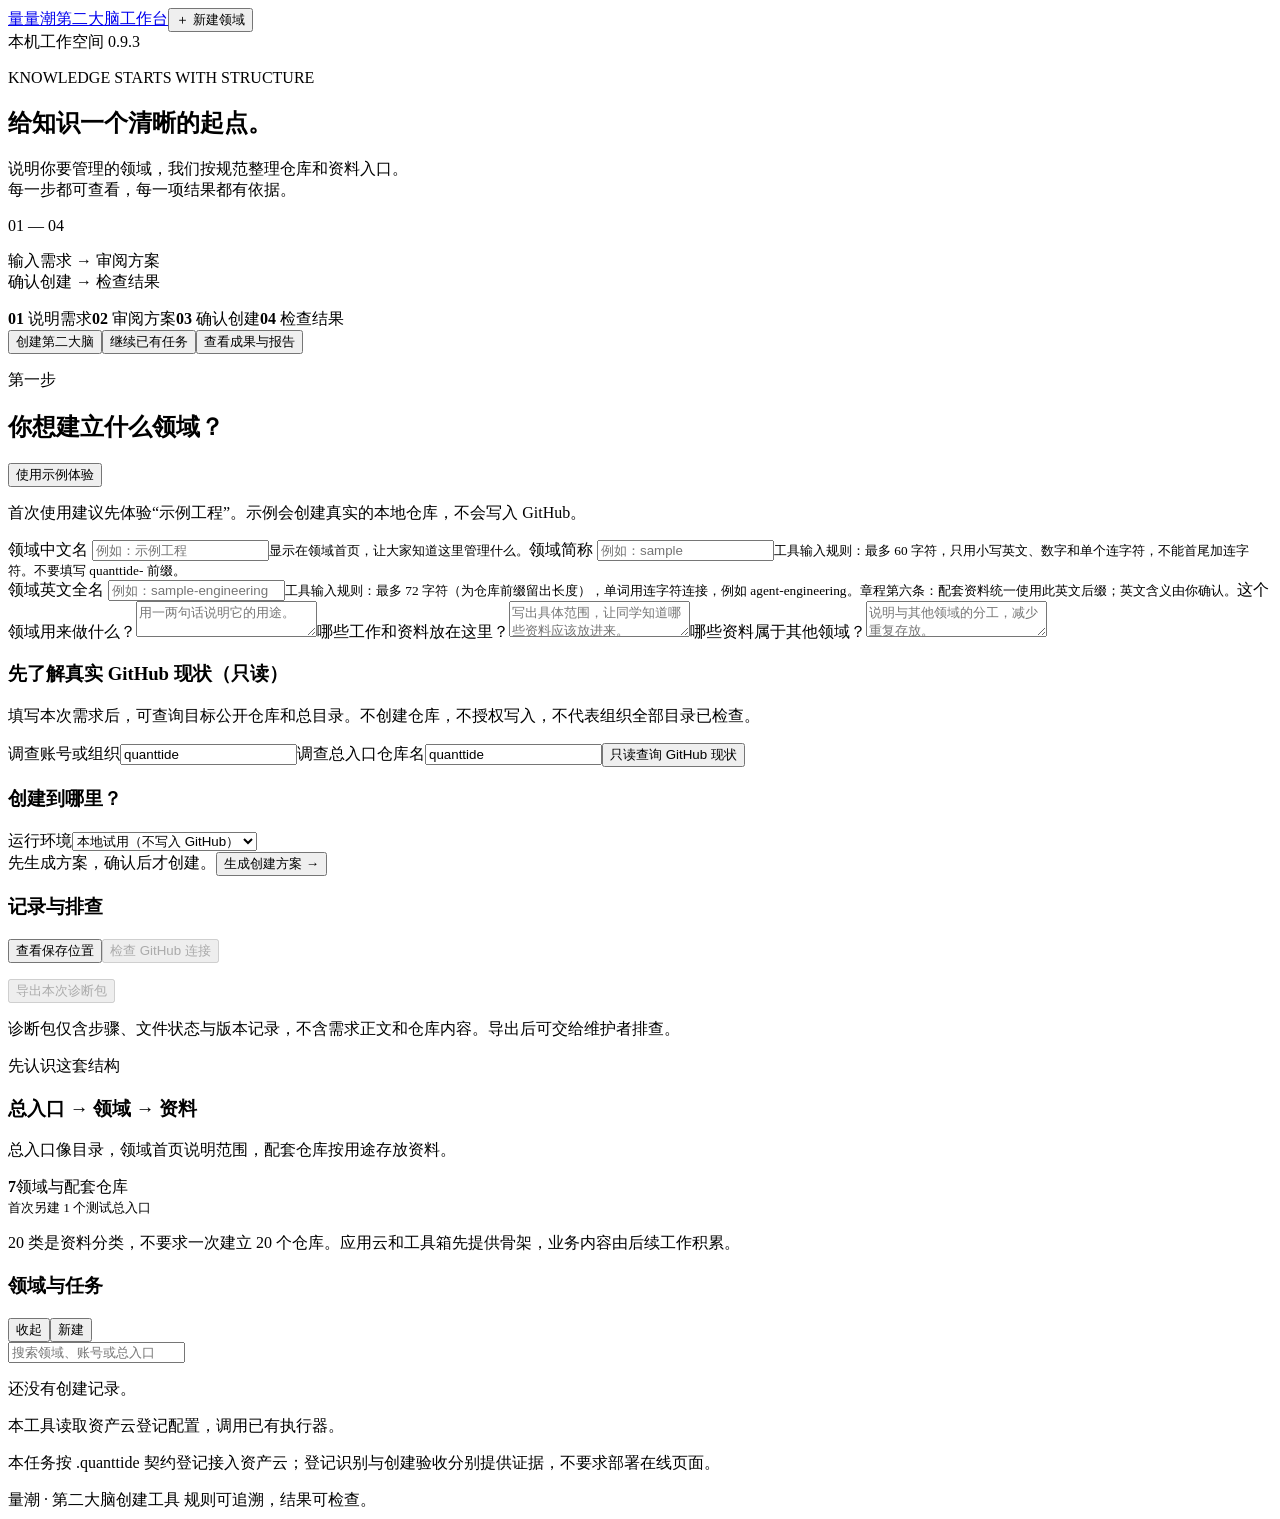
==== commit dd5c7d83: "feat: add Linux and macOS launch paths" ====
--- a/quanttide-asset/loops/second-brain-init/ui/static/index.html
+++ b/quanttide-asset/loops/second-brain-init/ui/static/index.html
@@ -1 +1 @@
-<!doctype html><html lang="zh-CN"><head><meta charset="utf-8"><meta name="viewport" content="width=device-width,initial-scale=1"><title>第二大脑 · 创建向导</title><link rel="stylesheet" href="/style.css"><script src="/app.js" defer></script></head><body><header class="top"><a class="brand" href="/" id="brand"><span class="mark">量</span><span>量潮<span class="brand-sub">第二大脑工作台</span></span></a><button type="button" class="secondary" id="header-new">＋ 新建领域</button><div class="top-meta"><span class="dot"></span> 本机工作空间 <span class="version">0.9.2</span></div></header><main><section class="intro"><div><p class="eyebrow">KNOWLEDGE STARTS WITH STRUCTURE</p><h1>给知识一个清晰的起点。</h1><p class="lead">说明你要管理的领域，我们按规范整理仓库和资料入口。<br>每一步都可查看，每一项结果都有依据。</p></div><div class="intro-note"><span class="note-index">01 — 04</span><p>输入需求 → 审阅方案<br>确认创建 → 检查结果</p></div></section><div id="test-banner" class="notice" hidden>自动化试用模式：确认与验收意见均记录为模拟反馈，不代表真实用户验收。</div><nav class="steps" aria-label="创建进度"><span data-step="form"><b>01</b> 说明需求</span><span data-step="review"><b>02</b> 审阅方案</span><span data-step="running"><b>03</b> 确认创建</span><span data-step="completed"><b>04</b> 检查结果</span></nav><nav class="actions" aria-label="主要入口"><button id="nav-create" type="button">创建第二大脑</button><button id="nav-history" type="button" class="secondary">继续已有任务</button><button id="nav-results" type="button" class="secondary">查看成果与报告</button></nav><div id="execution-check" class="notice" hidden></div><div id="error" class="error" role="alert" hidden></div><section id="artifact-panel" class="summary-box" hidden><h3>当前领域的成果</h3><p id="milestone-status"></p><p class="muted">下列状态来自保存的检查点，不是实时查询；“已同步”与“验收通过”分别记录。</p><p id="diagnostic-warning" class="notice" hidden></p><div id="artifact-list"></div><p id="migration-info" class="muted"></p></section><details id="operation-details" class="summary-box" hidden open><summary>实际操作记录（自动更新）</summary><p id="current-operation" aria-live="polite"></p><ol id="operation-events"></ol></details><div class="layout"><div class="content"><section id="form-screen" class="card"><div class="section-head"><div><p class="eyebrow">第一步</p><h2>你想建立什么领域？</h2></div><button type="button" class="secondary" id="fill-example">使用示例体验</button></div><p class="muted">首次使用建议先体验“示例工程”。示例会创建真实的本地仓库，不会写入 GitHub。</p><form id="request-form" novalidate><div class="two-col"><label>领域中文名 <input name="chinese_name" required maxlength="80" placeholder="例如：示例工程"><small>显示在领域首页，让大家知道这里管理什么。</small></label><label>领域简称 <input name="short_name" required maxlength="60" pattern="[a-z0-9]+(-[a-z0-9]+)*" placeholder="例如：sample"><small>工具输入规则：最多 60 字符，只用小写英文、数字和单个连字符，不能首尾加连字符。不要填写 quanttide- 前缀。</small></label></div><label>领域英文全名 <input name="english_name" required maxlength="72" pattern="[a-z0-9]+(-[a-z0-9]+)*" placeholder="例如：sample-engineering"><small>工具输入规则：最多 72 字符（为仓库前缀留出长度），单词用连字符连接，例如 agent-engineering。章程第六条：配套资料统一使用此英文后缀；英文含义由你确认。</small></label><label>这个领域用来做什么？<textarea name="overview" required maxlength="4000" rows="2" placeholder="用一两句话说明它的用途。"></textarea></label><label>哪些工作和资料放在这里？<textarea name="boundary" required maxlength="4000" rows="2" placeholder="写出具体范围，让同学知道哪些资料应该放进来。"></textarea></label><label>哪些资料属于其他领域？<textarea name="neighbors" required maxlength="4000" rows="2" placeholder="说明与其他领域的分工，减少重复存放。"></textarea></label><section class="summary-box"><h3>先了解真实 GitHub 现状（只读）</h3><p class="muted">填写本次需求后，可查询目标公开仓库和总目录。不创建仓库，不授权写入，不代表组织全部目录已检查。</p><label>调查账号或组织<input id="survey-organization" name="survey_organization" value="quanttide" maxlength="80"></label><label>调查总入口仓库名<input name="survey_root" value="quanttide" maxlength="99"></label><button type="button" class="secondary" id="survey-button">只读查询 GitHub 现状</button><p id="survey-status" aria-live="polite"></p><div id="survey-result"></div></section><section class="summary-box"><h3>创建到哪里？</h3><label>运行环境<select name="provider" id="provider"><option value="local">本地试用（不写入 GitHub）</option><option value="github" id="github-option" disabled>GitHub 公开测试仓库</option></select></label><div id="github-fields" hidden><p>连接你电脑上的 GitHub CLI。GPT 中的 GitHub 连接不会自动登录这个工具。</p><div class="result-actions"><button type="button" id="github-login" class="secondary">连接 GitHub</button><button type="button" id="github-check" class="secondary">检查登录状态</button><button type="button" id="github-cancel" class="quiet" hidden>取消等待</button></div><p id="github-state" aria-live="polite">先连接账号，再生成方案。</p><p id="github-code" hidden></p><a id="github-authorize" href="https://github.com/login/device" target="_blank" rel="noopener noreferrer" hidden>打开 GitHub 官方授权页面</a><div id="github-install" class="notice" hidden><strong>安装 GitHub CLI（Windows，不需要打开 CMD）</strong><ol><li><a href="https://cli.github.com/" target="_blank" rel="noopener noreferrer">打开官方下载页面</a>，选择“Windows — Download MSI”，下载 .msi 安装包。</li><li>双击下载的文件，按安装向导完成安装（通常是 Next → Install → Finish）。</li><li>安装后关闭本工具的启动窗口和旧页面，再双击“启动向导.bat”。只刷新网页不能让已运行的程序识别新安装的软件。</li><li>重新选择“个人 GitHub”，点击“检查登录状态”。如果显示尚未登录，再点“连接 GitHub”完成官方授权。</li></ol><details><summary>装好后仍提示缺少？</summary><p>新打开 CMD（按 Win + R，输入 cmd 后回车），输入 <code>gh --version</code> 并回车。显示版本号表示安装可用；若提示不是内部或外部命令，尝试重启电脑后再打开工具，仍不行请提供提示文字。</p></details></div><label>实际登录的个人账号<input name="organization" value="quanttide" readonly maxlength="39"></label><label>我管理的测试组织（可选）<input name="test_organization" maxlength="39" placeholder="留空使用上方个人账号"><small>填写 GitHub 组织名后，工具会确认你是该组织的所有者。不会自动创建组织。请勿填写未获准使用的公司组织。</small></label><div class="two-col"><label>总入口仓库名<input name="root_repo" value="quanttide" maxlength="99" placeholder="例如：second-brain-test"><small>个人测试可填写 second-brain-test，不影响公司总入口。</small></label><label>入口使用方式<select name="root_mode"><option value="new">第一次：新建测试入口</option><option value="existing">后续：使用已有入口（也可为 Fork）</option></select></label></div><p class="notice">支持本人账号或本人担任所有者的测试组织，仅创建公开仓库。第一次新建入口共创建 8 个仓库；后续创建 7 个并更新已有入口。请使用测试内容。登录成功不代表创建和推送已经测试通过。</p></div></section><div class="actions"><span class="muted">先生成方案，确认后才创建。</span><button type="submit" id="plan-button">生成创建方案 <span aria-hidden="true">→</span></button></div></form></section><section id="review-screen" class="card" hidden><div class="section-head"><div><p class="eyebrow">第二步</p><h2>核对这份创建方案</h2></div><span class="badge" id="review-mode"></span></div><p class="muted">检查名称、用途和资料位置。这里的“仓库”是带修改历史的项目文件夹。</p><section class="summary-box" aria-label="创建前对照检查"><h3>创建前对照检查</h3><p id="observation-info" class="muted"></p><div id="preflight-checks"></div><p class="muted">“符合”仅表示列出的检查通过；仓库是否创建成功，将在执行后另外验证。</p></section><div id="domain-summary" class="summary-box"></div><div id="repository-list" class="repo-list"></div><details class="advanced"><summary>查看将写入的资产云契约</summary><p class="muted">领域契约登记六个资产，总入口契约登记领域。执行后还会核对路径和仓库地址是否与实际挂载一致。</p><pre id="contract-preview"></pre></details><details class="advanced"><summary>查看现有仓库的规则与说明</summary><p class="muted">若复用已有仓库，请确认现有约定允许本次修改。程序不会自动理解全部组织规则。</p><pre id="inspection"></pre></details><form id="confirmation-form"><label>审阅者姓名<input id="reviewer" required maxlength="80" placeholder="填写你的名字"></label><label class="check"><input id="confirmed" type="checkbox" required><span id="confirm-label">我已阅读本次范围，同意创建这些本地仓库。</span></label><label id="github-confirm-label" hidden>再次输入方案中的目标账号或测试组织名<input id="github-confirmation" autocomplete="off"></label><div class="actions"><button type="button" class="secondary" id="edit-plan">返回修改</button><button id="execute-button" type="submit">确认并开始创建</button></div></form></section><section id="running-screen" class="card" hidden><p class="eyebrow">执行进度</p><h2 id="running-title">正在准备</h2><p class="muted" id="running-description"></p><progress id="progress" max="100" value="0"></progress><p id="progress-text" aria-live="polite"></p><div class="milestones"><p>建立仓库与初始资料</p><p>连接配套资料与领域首页</p><p>更新总入口并检查结果</p></div><p class="notice">请保持启动窗口开启。刷新浏览器后可从“最近记录”回到本次任务。</p></section><section id="paused-screen" class="card" hidden><p class="eyebrow">需要处理</p><h2>任务已暂停，已有记录会保留。</h2><p id="paused-error"></p><details id="paused-history" hidden><summary>查看历史首次失败（不代表当前卡点）</summary><p id="paused-first-error"></p></details><p class="muted" id="paused-guidance">创建步骤未完时使用“检查并继续”；全部完成时使用“重新检查最终结果”。若有额外文件、计划变化或残留锁，请导出诊断包。</p><section id="partial-panel" class="summary-box" hidden><h3>核对并接续初始仓库</h3><p>只检查远端仅有初始 README、尚未下载到本地的仓库。确认表示允许接续所列骨架，不自动认定同名仓库属于原任务。</p><button id="partial-preview" type="button">检查接续方案</button><div id="partial-proposal" hidden><pre id="partial-content"></pre><label>核对人姓名<input id="partial-reviewer"></label><label class="check"><input type="checkbox" id="partial-confirmed">我已核对仓库与初始文件，允许在此骨架上继续原计划。</label><button id="partial-apply" type="button">确认并生成恢复任务</button></div><button id="partial-open" type="button" hidden>打开已生成的恢复任务</button></section><section id="repair-panel" class="summary-box" hidden><h3>旧任务漏交文件？</h3><p>仅修复“创建步骤已完成、总入口遗漏模板 LICENSE”的已知问题。先检查现状并展示文件；确认后才补交，不重建仓库。</p><button type="button" class="secondary" id="repair-preview">检查补交方案</button><div id="repair-proposal" hidden><p id="repair-summary"></p><pre id="repair-content"></pre><label class="check"><input type="checkbox" id="repair-confirmed">我已核对，同意仅补交这份许可文件。</label><button type="button" id="repair-apply">确认补交并核验</button></div></section><div class="actions"><button class="secondary" id="paused-new">返回填写</button><button id="retry-plan">重新生成方案</button><button id="storage-check" hidden>处理后重新检查记录</button><button id="recovery-network" hidden>处理网络后检查连接</button><button id="resume">检查并继续</button><button id="paused-reverify">重新检查最终结果</button></div></section><section id="result-screen" hidden><div class="card result-hero"><div><p class="eyebrow">第四步 · 验收</p><h2 id="result-title">创建结果</h2><p id="result-scope" class="muted"></p></div><div id="technical-status" class="status-large"></div><p id="failure-reasons" class="error" hidden></p><div class="result-actions"><button type="button" id="result-new">创建下一个领域</button><button id="open-home">查看领域首页</button><button id="export-report" class="secondary">导出验收报告</button><button id="reverify" class="quiet">重新检查</button></div></div><div class="card"><div class="section-head"><h2>按规范逐项检查</h2><span id="checked-at" class="muted"></span></div><p class="muted">机械检查交给程序。每条都展示“应该怎样”和“实际怎样”，不需要你比较 Git 版本编号。</p><div id="github-results"></div><div id="report-rows"></div></div><div class="card"><p class="eyebrow">需要你的判断</p><h2>内容和使用体验，是否符合预期？</h2><p class="muted">技术检查通过不等于人工验收通过。读过首页、检查过资料导航后，再记录真实意见。</p><p id="acceptance-state" class="notice"></p><form id="acceptance-form"><label>验收人<input id="acceptance-reviewer" required maxlength="80"></label><div class="human-grid"><label>领域用途和边界是否清楚？<select name="meaning" required><option value="">请选择</option><option value="passed">清楚，符合我的需求</option><option value="improve">需要改进</option></select></label><label>是否知道各类资料放在哪里？<select name="navigation" required><option value="">请选择</option><option value="passed">知道，能找到入口</option><option value="improve">需要改进</option></select></label><label>是否能理解并完成这次操作？<select name="usability" required><option value="">请选择</option><option value="passed">可以独立理解和操作</option><option value="improve">仍需指导或操作困难</option></select></label></div><label>具体意见<textarea name="notes" maxlength="4000" rows="3" placeholder="例如：我能找到日志，但希望增加一个填写示例。选择需要改进时请说明原因。"></textarea></label><div class="actions"><span class="muted">如实记录问题也是验收成果。</span><button type="submit">保存验收意见</button></div></form><div class="next-task"><p>本次记录会保留。你可以继续建立另一个领域。</p><button type="button" class="secondary" id="bottom-new">返回说明需求 · 新建领域</button></div></div></section></div><aside><div class="aside-card"><h3>记录与排查</h3><p id="storage" class="muted"></p><button type="button" class="secondary" id="show-storage">查看保存位置</button><button type="button" class="secondary" id="connection-check" disabled>检查 GitHub 连接</button><p id="connection-results"></p><p id="last-request" class="muted"></p><button type="button" class="secondary" id="export-diagnostics" disabled>导出本次诊断包</button><p class="muted">诊断包仅含步骤、文件状态与版本记录，不含需求正文和仓库内容。导出后可交给维护者排查。</p></div><div class="aside-card"><p class="eyebrow">先认识这套结构</p><h3>总入口 → 领域 → 资料</h3><p>总入口像目录，领域首页说明范围，配套仓库按用途存放资料。</p><div class="mini-stat"><strong>7</strong><span>领域与配套仓库<br><small>首次另建 1 个测试总入口</small></span></div><p class="muted">20 类是资料分类，不要求一次建立 20 个仓库。应用云和工具箱先提供骨架，业务内容由后续工作积累。</p></div><div class="aside-card"><div class="section-head"><h3>领域与任务</h3><div class="compact-actions"><button class="quiet" id="history-toggle" type="button" aria-expanded="true" aria-controls="history-body">收起</button><button class="quiet" id="new-run" type="button">新建</button></div></div><div id="history-body"><input id="history-filter" placeholder="搜索领域、账号或总入口" aria-label="搜索领域记录"><div id="history"><p class="muted">还没有创建记录。</p></div></div></div><div class="aside-note"><p>本工具读取资产云登记配置，调用已有执行器。</p><p>本任务按 .quanttide 契约登记接入资产云；登记识别与创建验收分别提供证据，不要求部署在线页面。</p></div></aside></div><footer>量潮 · 第二大脑创建工具 <span>规则可追溯，结果可检查。</span></footer></main><dialog id="document-dialog"><div class="section-head"><h2 id="document-title">查看资料</h2><button class="secondary" id="close-document">关闭</button></div><article id="document-content"></article></dialog></body></html>
+<!doctype html><html lang="zh-CN"><head><meta charset="utf-8"><meta name="viewport" content="width=device-width,initial-scale=1"><title>第二大脑 · 创建向导</title><link rel="stylesheet" href="/style.css"><script src="/app.js" defer></script></head><body><header class="top"><a class="brand" href="/" id="brand"><span class="mark">量</span><span>量潮<span class="brand-sub">第二大脑工作台</span></span></a><button type="button" class="secondary" id="header-new">＋ 新建领域</button><div class="top-meta"><span class="dot"></span> 本机工作空间 <span class="version">0.9.3</span></div></header><main><section class="intro"><div><p class="eyebrow">KNOWLEDGE STARTS WITH STRUCTURE</p><h1>给知识一个清晰的起点。</h1><p class="lead">说明你要管理的领域，我们按规范整理仓库和资料入口。<br>每一步都可查看，每一项结果都有依据。</p></div><div class="intro-note"><span class="note-index">01 — 04</span><p>输入需求 → 审阅方案<br>确认创建 → 检查结果</p></div></section><div id="test-banner" class="notice" hidden>自动化试用模式：确认与验收意见均记录为模拟反馈，不代表真实用户验收。</div><nav class="steps" aria-label="创建进度"><span data-step="form"><b>01</b> 说明需求</span><span data-step="review"><b>02</b> 审阅方案</span><span data-step="running"><b>03</b> 确认创建</span><span data-step="completed"><b>04</b> 检查结果</span></nav><nav class="actions" aria-label="主要入口"><button id="nav-create" type="button">创建第二大脑</button><button id="nav-history" type="button" class="secondary">继续已有任务</button><button id="nav-results" type="button" class="secondary">查看成果与报告</button></nav><div id="execution-check" class="notice" hidden></div><div id="error" class="error" role="alert" hidden></div><section id="artifact-panel" class="summary-box" hidden><h3>当前领域的成果</h3><p id="milestone-status"></p><p class="muted">下列状态来自保存的检查点，不是实时查询；“已同步”与“验收通过”分别记录。</p><p id="diagnostic-warning" class="notice" hidden></p><div id="artifact-list"></div><p id="migration-info" class="muted"></p></section><details id="operation-details" class="summary-box" hidden open><summary>实际操作记录（自动更新）</summary><p id="current-operation" aria-live="polite"></p><ol id="operation-events"></ol></details><div class="layout"><div class="content"><section id="form-screen" class="card"><div class="section-head"><div><p class="eyebrow">第一步</p><h2>你想建立什么领域？</h2></div><button type="button" class="secondary" id="fill-example">使用示例体验</button></div><p class="muted">首次使用建议先体验“示例工程”。示例会创建真实的本地仓库，不会写入 GitHub。</p><form id="request-form" novalidate><div class="two-col"><label>领域中文名 <input name="chinese_name" required maxlength="80" placeholder="例如：示例工程"><small>显示在领域首页，让大家知道这里管理什么。</small></label><label>领域简称 <input name="short_name" required maxlength="60" pattern="[a-z0-9]+(-[a-z0-9]+)*" placeholder="例如：sample"><small>工具输入规则：最多 60 字符，只用小写英文、数字和单个连字符，不能首尾加连字符。不要填写 quanttide- 前缀。</small></label></div><label>领域英文全名 <input name="english_name" required maxlength="72" pattern="[a-z0-9]+(-[a-z0-9]+)*" placeholder="例如：sample-engineering"><small>工具输入规则：最多 72 字符（为仓库前缀留出长度），单词用连字符连接，例如 agent-engineering。章程第六条：配套资料统一使用此英文后缀；英文含义由你确认。</small></label><label>这个领域用来做什么？<textarea name="overview" required maxlength="4000" rows="2" placeholder="用一两句话说明它的用途。"></textarea></label><label>哪些工作和资料放在这里？<textarea name="boundary" required maxlength="4000" rows="2" placeholder="写出具体范围，让同学知道哪些资料应该放进来。"></textarea></label><label>哪些资料属于其他领域？<textarea name="neighbors" required maxlength="4000" rows="2" placeholder="说明与其他领域的分工，减少重复存放。"></textarea></label><section class="summary-box"><h3>先了解真实 GitHub 现状（只读）</h3><p class="muted">填写本次需求后，可查询目标公开仓库和总目录。不创建仓库，不授权写入，不代表组织全部目录已检查。</p><label>调查账号或组织<input id="survey-organization" name="survey_organization" value="quanttide" maxlength="80"></label><label>调查总入口仓库名<input name="survey_root" value="quanttide" maxlength="99"></label><button type="button" class="secondary" id="survey-button">只读查询 GitHub 现状</button><p id="survey-status" aria-live="polite"></p><div id="survey-result"></div></section><section class="summary-box"><h3>创建到哪里？</h3><label>运行环境<select name="provider" id="provider"><option value="local">本地试用（不写入 GitHub）</option><option value="github" id="github-option" disabled>GitHub 公开测试仓库</option></select></label><div id="github-fields" hidden><p>连接你电脑上的 GitHub CLI。GPT 中的 GitHub 连接不会自动登录这个工具。</p><div class="result-actions"><button type="button" id="github-login" class="secondary">连接 GitHub</button><button type="button" id="github-check" class="secondary">检查登录状态</button><button type="button" id="github-cancel" class="quiet" hidden>取消等待</button></div><p id="github-state" aria-live="polite">先连接账号，再生成方案。</p><p id="github-code" hidden></p><a id="github-authorize" href="https://github.com/login/device" target="_blank" rel="noopener noreferrer" hidden>打开 GitHub 官方授权页面</a><div id="github-install" class="notice" hidden><strong>安装 GitHub CLI（选择当前系统版本）</strong><ol><li><a href="https://cli.github.com/" target="_blank" rel="noopener noreferrer">打开官方下载页面</a>，选择当前系统对应的安装包，按官网说明安装。</li><li>按系统提示完成安装；Linux/macOS 可使用官网提供的包管理器步骤。</li><li>安装后关闭本工具的启动窗口和旧页面，再运行启动入口（Windows：启动向导.bat；Linux/macOS：./启动向导.sh）。只刷新网页不能让已运行的程序识别新安装的软件。</li><li>重新选择“个人 GitHub”，点击“检查登录状态”。如果显示尚未登录，再点“连接 GitHub”完成官方授权。</li></ol><details><summary>装好后仍提示缺少？</summary><p>新打开 CMD（按 Win + R，输入 cmd 后回车），输入 <code>gh --version</code> 并回车。显示版本号表示安装可用；若提示不是内部或外部命令，尝试重启电脑后再打开工具，仍不行请提供提示文字。</p></details></div><label>实际登录的个人账号<input name="organization" value="quanttide" readonly maxlength="39"></label><label>我管理的测试组织（可选）<input name="test_organization" maxlength="39" placeholder="留空使用上方个人账号"><small>填写 GitHub 组织名后，工具会确认你是该组织的所有者。不会自动创建组织。请勿填写未获准使用的公司组织。</small></label><div class="two-col"><label>总入口仓库名<input name="root_repo" value="quanttide" maxlength="99" placeholder="例如：second-brain-test"><small>个人测试可填写 second-brain-test，不影响公司总入口。</small></label><label>入口使用方式<select name="root_mode"><option value="new">第一次：新建测试入口</option><option value="existing">后续：使用已有入口（也可为 Fork）</option></select></label></div><p class="notice">支持本人账号或本人担任所有者的测试组织，仅创建公开仓库。第一次新建入口共创建 8 个仓库；后续创建 7 个并更新已有入口。请使用测试内容。登录成功不代表创建和推送已经测试通过。</p></div></section><div class="actions"><span class="muted">先生成方案，确认后才创建。</span><button type="submit" id="plan-button">生成创建方案 <span aria-hidden="true">→</span></button></div></form></section><section id="review-screen" class="card" hidden><div class="section-head"><div><p class="eyebrow">第二步</p><h2>核对这份创建方案</h2></div><span class="badge" id="review-mode"></span></div><p class="muted">检查名称、用途和资料位置。这里的“仓库”是带修改历史的项目文件夹。</p><section class="summary-box" aria-label="创建前对照检查"><h3>创建前对照检查</h3><p id="observation-info" class="muted"></p><div id="preflight-checks"></div><p class="muted">“符合”仅表示列出的检查通过；仓库是否创建成功，将在执行后另外验证。</p></section><div id="domain-summary" class="summary-box"></div><div id="repository-list" class="repo-list"></div><details class="advanced"><summary>查看将写入的资产云契约</summary><p class="muted">领域契约登记六个资产，总入口契约登记领域。执行后还会核对路径和仓库地址是否与实际挂载一致。</p><pre id="contract-preview"></pre></details><details class="advanced"><summary>查看现有仓库的规则与说明</summary><p class="muted">若复用已有仓库，请确认现有约定允许本次修改。程序不会自动理解全部组织规则。</p><pre id="inspection"></pre></details><form id="confirmation-form"><label>审阅者姓名<input id="reviewer" required maxlength="80" placeholder="填写你的名字"></label><label class="check"><input id="confirmed" type="checkbox" required><span id="confirm-label">我已阅读本次范围，同意创建这些本地仓库。</span></label><label id="github-confirm-label" hidden>再次输入方案中的目标账号或测试组织名<input id="github-confirmation" autocomplete="off"></label><div class="actions"><button type="button" class="secondary" id="edit-plan">返回修改</button><button id="execute-button" type="submit">确认并开始创建</button></div></form></section><section id="running-screen" class="card" hidden><p class="eyebrow">执行进度</p><h2 id="running-title">正在准备</h2><p class="muted" id="running-description"></p><progress id="progress" max="100" value="0"></progress><p id="progress-text" aria-live="polite"></p><div class="milestones"><p>建立仓库与初始资料</p><p>连接配套资料与领域首页</p><p>更新总入口并检查结果</p></div><p class="notice">请保持启动窗口开启。刷新浏览器后可从“最近记录”回到本次任务。</p></section><section id="paused-screen" class="card" hidden><p class="eyebrow">需要处理</p><h2>任务已暂停，已有记录会保留。</h2><p id="paused-error"></p><details id="paused-history" hidden><summary>查看历史首次失败（不代表当前卡点）</summary><p id="paused-first-error"></p></details><p class="muted" id="paused-guidance">创建步骤未完时使用“检查并继续”；全部完成时使用“重新检查最终结果”。若有额外文件、计划变化或残留锁，请导出诊断包。</p><section id="partial-panel" class="summary-box" hidden><h3>核对并接续初始仓库</h3><p>只检查远端仅有初始 README、尚未下载到本地的仓库。确认表示允许接续所列骨架，不自动认定同名仓库属于原任务。</p><button id="partial-preview" type="button">检查接续方案</button><div id="partial-proposal" hidden><pre id="partial-content"></pre><label>核对人姓名<input id="partial-reviewer"></label><label class="check"><input type="checkbox" id="partial-confirmed">我已核对仓库与初始文件，允许在此骨架上继续原计划。</label><button id="partial-apply" type="button">确认并生成恢复任务</button></div><button id="partial-open" type="button" hidden>打开已生成的恢复任务</button></section><section id="repair-panel" class="summary-box" hidden><h3>旧任务漏交文件？</h3><p>仅修复“创建步骤已完成、总入口遗漏模板 LICENSE”的已知问题。先检查现状并展示文件；确认后才补交，不重建仓库。</p><button type="button" class="secondary" id="repair-preview">检查补交方案</button><div id="repair-proposal" hidden><p id="repair-summary"></p><pre id="repair-content"></pre><label class="check"><input type="checkbox" id="repair-confirmed">我已核对，同意仅补交这份许可文件。</label><button type="button" id="repair-apply">确认补交并核验</button></div></section><div class="actions"><button class="secondary" id="paused-new">返回填写</button><button id="retry-plan">重新生成方案</button><button id="storage-check" hidden>处理后重新检查记录</button><button id="recovery-network" hidden>处理网络后检查连接</button><button id="resume">检查并继续</button><button id="paused-reverify">重新检查最终结果</button></div></section><section id="result-screen" hidden><div class="card result-hero"><div><p class="eyebrow">第四步 · 验收</p><h2 id="result-title">创建结果</h2><p id="result-scope" class="muted"></p></div><div id="technical-status" class="status-large"></div><p id="failure-reasons" class="error" hidden></p><div class="result-actions"><button type="button" id="result-new">创建下一个领域</button><button id="open-home">查看领域首页</button><button id="export-report" class="secondary">导出验收报告</button><button id="reverify" class="quiet">重新检查</button></div></div><div class="card"><div class="section-head"><h2>按规范逐项检查</h2><span id="checked-at" class="muted"></span></div><p class="muted">机械检查交给程序。每条都展示“应该怎样”和“实际怎样”，不需要你比较 Git 版本编号。</p><div id="github-results"></div><div id="report-rows"></div></div><div class="card"><p class="eyebrow">需要你的判断</p><h2>内容和使用体验，是否符合预期？</h2><p class="muted">技术检查通过不等于人工验收通过。读过首页、检查过资料导航后，再记录真实意见。</p><p id="acceptance-state" class="notice"></p><form id="acceptance-form"><label>验收人<input id="acceptance-reviewer" required maxlength="80"></label><div class="human-grid"><label>领域用途和边界是否清楚？<select name="meaning" required><option value="">请选择</option><option value="passed">清楚，符合我的需求</option><option value="improve">需要改进</option></select></label><label>是否知道各类资料放在哪里？<select name="navigation" required><option value="">请选择</option><option value="passed">知道，能找到入口</option><option value="improve">需要改进</option></select></label><label>是否能理解并完成这次操作？<select name="usability" required><option value="">请选择</option><option value="passed">可以独立理解和操作</option><option value="improve">仍需指导或操作困难</option></select></label></div><label>具体意见<textarea name="notes" maxlength="4000" rows="3" placeholder="例如：我能找到日志，但希望增加一个填写示例。选择需要改进时请说明原因。"></textarea></label><div class="actions"><span class="muted">如实记录问题也是验收成果。</span><button type="submit">保存验收意见</button></div></form><div class="next-task"><p>本次记录会保留。你可以继续建立另一个领域。</p><button type="button" class="secondary" id="bottom-new">返回说明需求 · 新建领域</button></div></div></section></div><aside><div class="aside-card"><h3>记录与排查</h3><p id="storage" class="muted"></p><button type="button" class="secondary" id="show-storage">查看保存位置</button><button type="button" class="secondary" id="connection-check" disabled>检查 GitHub 连接</button><p id="connection-results"></p><p id="last-request" class="muted"></p><button type="button" class="secondary" id="export-diagnostics" disabled>导出本次诊断包</button><p class="muted">诊断包仅含步骤、文件状态与版本记录，不含需求正文和仓库内容。导出后可交给维护者排查。</p></div><div class="aside-card"><p class="eyebrow">先认识这套结构</p><h3>总入口 → 领域 → 资料</h3><p>总入口像目录，领域首页说明范围，配套仓库按用途存放资料。</p><div class="mini-stat"><strong>7</strong><span>领域与配套仓库<br><small>首次另建 1 个测试总入口</small></span></div><p class="muted">20 类是资料分类，不要求一次建立 20 个仓库。应用云和工具箱先提供骨架，业务内容由后续工作积累。</p></div><div class="aside-card"><div class="section-head"><h3>领域与任务</h3><div class="compact-actions"><button class="quiet" id="history-toggle" type="button" aria-expanded="true" aria-controls="history-body">收起</button><button class="quiet" id="new-run" type="button">新建</button></div></div><div id="history-body"><input id="history-filter" placeholder="搜索领域、账号或总入口" aria-label="搜索领域记录"><div id="history"><p class="muted">还没有创建记录。</p></div></div></div><div class="aside-note"><p>本工具读取资产云登记配置，调用已有执行器。</p><p>本任务按 .quanttide 契约登记接入资产云；登记识别与创建验收分别提供证据，不要求部署在线页面。</p></div></aside></div><footer>量潮 · 第二大脑创建工具 <span>规则可追溯，结果可检查。</span></footer></main><dialog id="document-dialog"><div class="section-head"><h2 id="document-title">查看资料</h2><button class="secondary" id="close-document">关闭</button></div><article id="document-content"></article></dialog></body></html>
